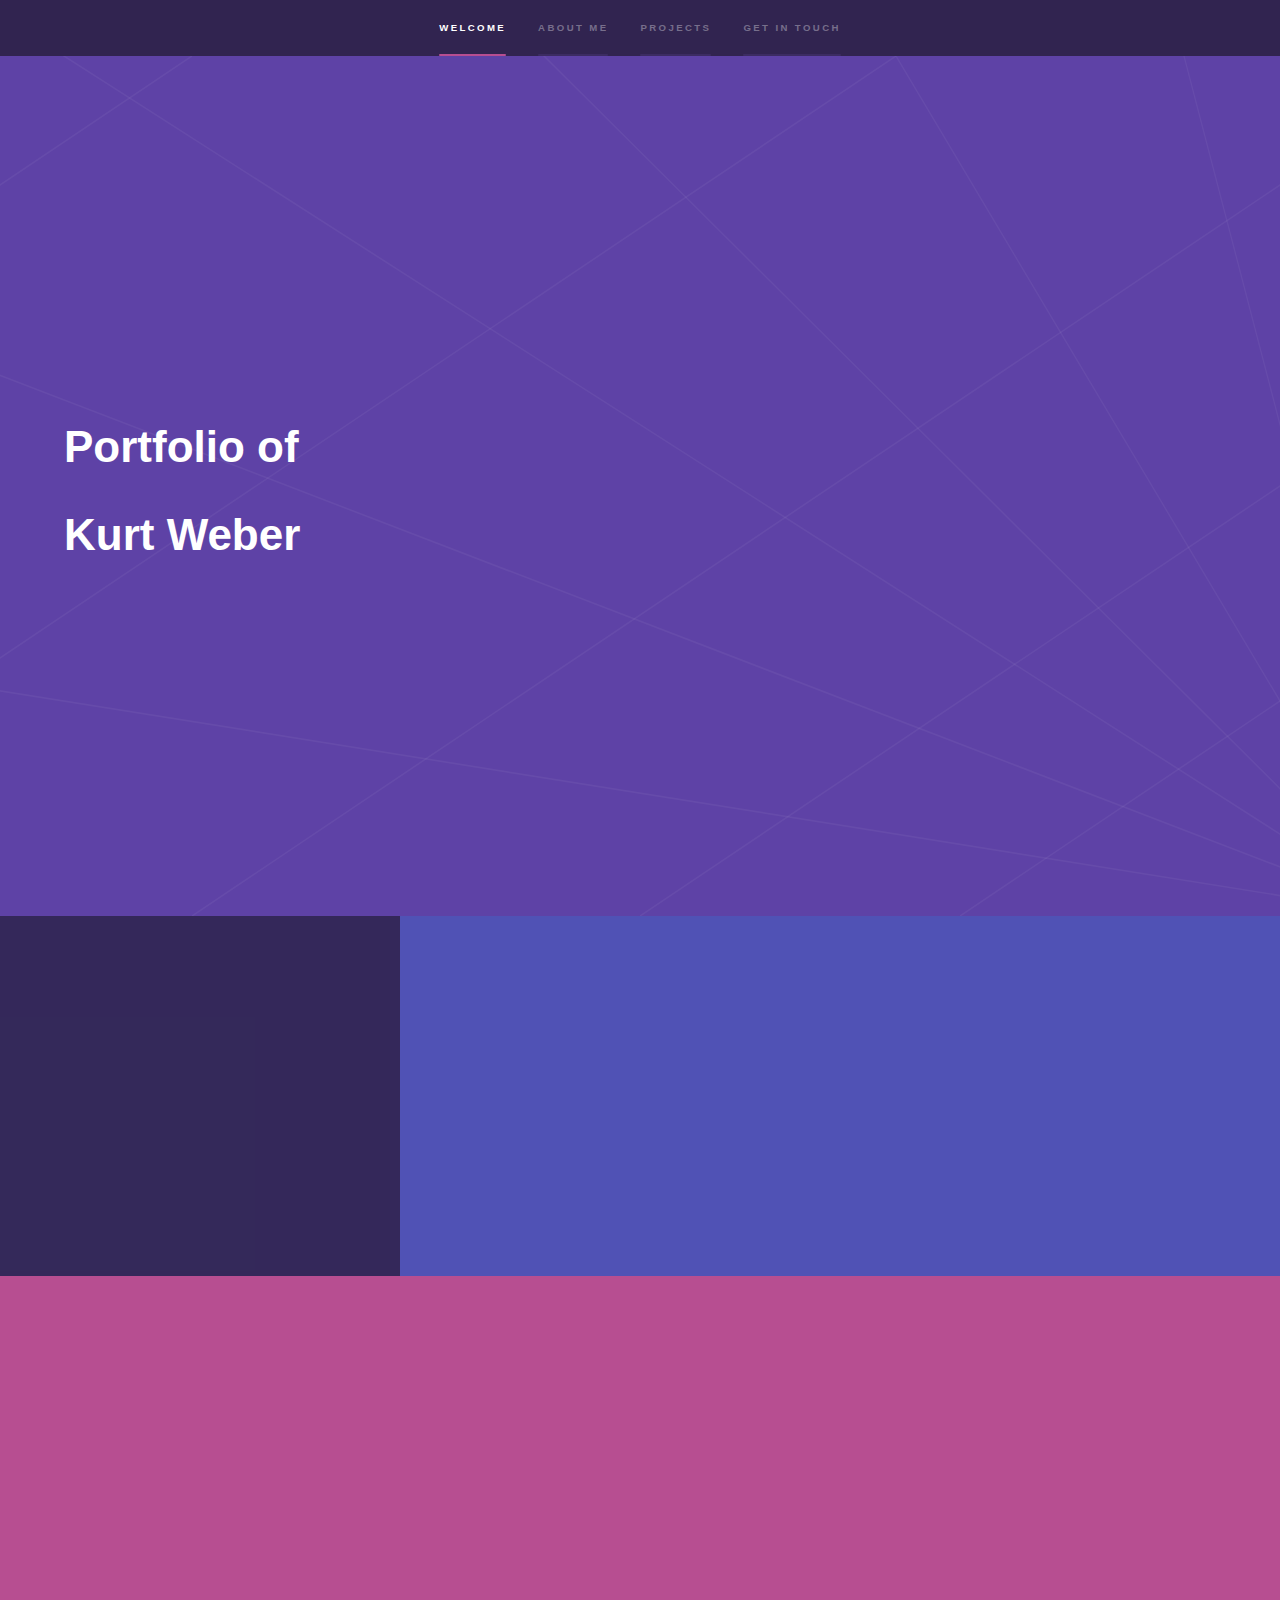
==== index.html @ 8d02e751 "Initial commit to get website up" ====
﻿<!DOCTYPE HTML>
<!--
	Hyperspace by HTML5 UP
	html5up.net | @ajlkn
	Free for personal and commercial use under the CCA 3.0 license (html5up.net/license)
-->
<html>
	<head>
		<title>Kurt Weber - Portfolio</title>
		<meta charset="utf-8" />
		<meta name="viewport" content="width=device-width, initial-scale=1" />
		<!--[if lte IE 8]><script src="assets/js/ie/html5shiv.js"></script><![endif]-->
		<link rel="stylesheet" href="assets/css/main.css" />
        <!--[if lte IE 9]><link rel="stylesheet" href="assets/css/ie9.css" /><![endif]-->
		<!--[if lte IE 8]><link rel="stylesheet" href="assets/css/ie8.css" /><![endif]-->
        <link href="assets/css/style.css" rel="stylesheet" />
  	</head>
	<body>

		<!-- Sidebar -->
			<section id="sidebar">
				<div class="inner">
					<nav>
						<ul>
							<li><a href="#intro">Welcome</a></li>
							<li><a href="#one">About me</a></li>
							<li><a href="#two">Projects</a></li>
							<li><a href="#three">Get in touch</a></li>
						</ul>
					</nav>
				</div>
			</section>

		<!-- Wrapper -->
			<div id="wrapper">

				<!-- Intro -->
					<section id="intro" class="wrapper style1 fullscreen fade-up">
						<div class="inner">
                            <h1>Portfolio of</h1>
                            <h1>Kurt Weber</h1>
                            <!-- Removed Learn more button-->
							<!--<ul class="actions">
								<li><a href="#one" class="button scrolly">Learn more</a></li>
							</ul>-->
						</div>
					</section>

				<!-- One -->
					<section id="one" class="wrapper style2 spotlights">
						<section>
							<a href="#" class="image" ><img src="images/RKT_2400.JPG" /></a>
                            <div class="content">
								<div class="inner">
									<h2>Kurt Weber</h2>
                                    <p>Skilled IT professional with over 15 years experience. Providing assistance and support for information systems, technology, software, and backup functions. Knowledgeable system administrator, network support specialist, desktop support, and telephone system support. Currently enrolled at <a href="https://wecancodeit.org/"><span id="fontChange"><span1 id="spanOne">We</span1><span2 id="spanTwo">Can</span2><span3 id="spanThree">{Code}</span3><span4 id="spanFour">IT</span4></span></a> seeking a Software Engineering Certificate which will be completed on December 2, 2016.</p>
									<!--<p>Skilled IT professional with over 15 years experience.  Providing assistance and support for information systems, technology, software, and backup functions.  Knowledgeable system administrator, network support specialist, desktop support, and telephone support.  Currently, seeking a Software Engineering Certificate from <a href="https://wecancodeit.org/"><span id="fontChange"><span1 id="spanOne">We</span1><span2 id="spanTwo">Can</span2><span3 id="spanThree">{Code}</span3><span4 id="spanFour">IT</span4></span></a> and will graduate on December 2, 2016.</p>-->
                                    <!-- Removed Learn more button-->
                                    <!--<ul class="actions">
										<li><a href="#" class="button">Learn more</a></li>
									</ul>-->
								</div>
							</div>
						</section>
						<!--<section>
							<a href="#" class="image"><img src="images/pic02.jpg" alt="" data-position="top center" /></a>
							<div class="content">
								<div class="inner">
									<h2>Feugiat consequat</h2>
									<p>Phasellus convallis elit id ullamcorper pulvinar. Duis aliquam turpis mauris, eu ultricies erat malesuada quis. Aliquam dapibus.</p>
									<ul class="actions">
										<li><a href="#" class="button">Learn more</a></li>
									</ul>
								</div>
							</div>
						</section>
						<section>
							<a href="#" class="image"><img src="images/pic03.jpg" alt="" data-position="25% 25%" /></a>
							<div class="content">
								<div class="inner">
									<h2>Ultricies aliquam</h2>
									<p>Phasellus convallis elit id ullamcorper pulvinar. Duis aliquam turpis mauris, eu ultricies erat malesuada quis. Aliquam dapibus.</p>
									<ul class="actions">
										<li><a href="#" class="button">Learn more</a></li>
									</ul>
								</div>
							</div>
						</section>-->
					</section>

				<!-- Two -->
					<section id="two" class="wrapper style3 fade-up">
						<div class="inner">
							<h2>Projects</h2>
							
							<div class="features">
								<section>
                                   	<h3>Virtual Pet</h3>
                                    <p>This project will keep track of the care your Virtual Pet receives. Be careful, if your pet isn't cared for properly, it may escape.</p>
                                    <p>C# was used to create this project.</p>
								</section>
								<section>
                                    <a href="https://github.com/KurtWeber/VirtualPetKurt"><img src="images/VirtualPet.PNG" width="400" /></a>
                                </section>
                                <section>
                                    <a href="https://github.com/KurtWeber/MVCReviewSiteProject"><img src="images/EmployeeReview.PNG" width="400"/></a>
                                </section>
								<section>
									<h3>Employee Review</h3>
									<p>Employee Review application will help managers keep track of employee reviews</p>
                                    <p>MVC, C#, SQL, and HTML were used to create this project.</p>
								</section>
								<section>
                                    <h3>Magic 8 Ball</h3>
                                    <p>The Magic 8 Ball will give a user responses to any of their questions.</p>
                                    <p>HTML and jQuery were used to create this project.</p>
								</section>
								<section>
                                    <a href="https://github.com/KurtWeber/Magic8Ball"><img src="images/Magic8Ball.png" width="400" /></a>
                                </section>
							</div>
                            <!-- Removed Learn more button-->
							<!--<ul class="actions">
								<li><a href="#" class="button">Learn more</a></li>
							</ul>-->
						
					    </section>
                

				<!-- Three -->
					<section id="three" class="wrapper style1 fade-up">
						<div class="inner">
							<h2>Get in touch</h2>
							<p>Feel free to contact me with any questions. I look forward to hearing from you.</p>
							<div class="split style1">
								<section>
                                    <!-- action ="https://formspree.io/weberkrt@msn.com" send form to my email through https://formspree.io-->
									<form method="post" action="https://formspree.io/weberkrt@msn.com">
										<div class="field half first">
											<label for="name">Name</label>
											<input type="text" name="name" id="name" />
										</div>
										<div class="field half">
											<label for="email">Email</label>
											<input type="text" name="email" id="email" />
										</div>
										<div class="field">
											<label for="message">Message</label>
											<textarea name="message" id="message" rows="5"></textarea>
										</div>
										<ul class="actions">
											<li><a href="" class="button submit">Send Message</a></li>
										</ul>
									</form>
								</section>
								<section>
									<ul class="contact">
										<li>
											<h3>Email</h3>
											<a href="#">weberkrt@msn.com</a>
										</li>
										<li>
											<h3>Social</h3>
											<ul class="icons">
												<li><a href="https://github.com/KurtWeber" class="fa-github"><span class="label">GitHub</span></a></li>
												<li><a href="https://www.linkedin.com/in/kurt-weber" class="fa-linkedin"><span class="label">LinkedIn</span></a></li>
											</ul>
										</li>
									</ul>
								</section>
							</div>
						</div>
					</section>

			</div>

		<!-- Footer -->
			<footer id="footer" class="wrapper style1-alt">
				<div class="inner">
					<ul class="menu">
						<li>&copy; Kurt Weber - Portfolio. All rights reserved.</li><li>Design: <a href="http://html5up.net">HTML5 UP</a></li>
					</ul>
				</div>
			</footer>

		<!-- Scripts -->
			<script src="assets/js/jquery.min.js"></script>
			<script src="assets/js/jquery.scrollex.min.js"></script>
			<script src="assets/js/jquery.scrolly.min.js"></script>
			<script src="assets/js/skel.min.js"></script>
			<script src="assets/js/util.js"></script>
			<!--[if lte IE 8]><script src="assets/js/ie/respond.min.js"></script><![endif]-->
			<script src="assets/js/main.js"></script>

	</body>
</html>
---- assets/css/main.css ----
@import url(font-awesome.min.css);

/*
	Hyperspace by HTML5 UP
	html5up.net | @ajlkn
	Free for personal and commercial use under the CCA 3.0 license (html5up.net/license)
*/

/* Reset */

	html, body, div, span, applet, object, iframe, h1, h2, h3, h4, h5, h6, p, blockquote, pre, a, abbr, acronym, address, big, cite, code, del, dfn, em, img, ins, kbd, q, s, samp, small, strike, strong, sub, sup, tt, var, b, u, i, center, dl, dt, dd, ol, ul, li, fieldset, form, label, legend, table, caption, tbody, tfoot, thead, tr, th, td, article, aside, canvas, details, embed, figure, figcaption, footer, header, hgroup, menu, nav, output, ruby, section, summary, time, mark, audio, video {
		margin: 0;
		padding: 0;
		border: 0;
		font-size: 100%;
		font: inherit;
		vertical-align: baseline;
	}

	article, aside, details, figcaption, figure, footer, header, hgroup, menu, nav, section {
		display: block;
	}

	body {
		line-height: 1;
	}

	ol, ul {
		list-style: none;
	}

	blockquote, q {
		quotes: none;
	}

	blockquote:before, blockquote:after, q:before, q:after {
		content: '';
		content: none;
	}

	table {
		border-collapse: collapse;
		border-spacing: 0;
	}

	body {
		-webkit-text-size-adjust: none;
	}

/* Box Model */

	*, *:before, *:after {
		-moz-box-sizing: border-box;
		-webkit-box-sizing: border-box;
		box-sizing: border-box;
	}

/* Grid */

	.row {
		border-bottom: solid 1px transparent;
		-moz-box-sizing: border-box;
		-webkit-box-sizing: border-box;
		box-sizing: border-box;
	}

	.row > * {
		float: left;
		-moz-box-sizing: border-box;
		-webkit-box-sizing: border-box;
		box-sizing: border-box;
	}

	.row:after, .row:before {
		content: '';
		display: block;
		clear: both;
		height: 0;
	}

	.row.uniform > * > :first-child {
		margin-top: 0;
	}

	.row.uniform > * > :last-child {
		margin-bottom: 0;
	}

	.row.\30 \25 > * {
		padding: 0 0 0 0em;
	}

	.row.\30 \25 {
		margin: 0 0 -1px 0em;
	}

	.row.uniform.\30 \25 > * {
		padding: 0em 0 0 0em;
	}

	.row.uniform.\30 \25 {
		margin: 0em 0 -1px 0em;
	}

	.row > * {
		padding: 0 0 0 1.5em;
	}

	.row {
		margin: 0 0 -1px -1.5em;
	}

	.row.uniform > * {
		padding: 1.5em 0 0 1.5em;
	}

	.row.uniform {
		margin: -1.5em 0 -1px -1.5em;
	}

	.row.\32 00\25 > * {
		padding: 0 0 0 3em;
	}

	.row.\32 00\25 {
		margin: 0 0 -1px -3em;
	}

	.row.uniform.\32 00\25 > * {
		padding: 3em 0 0 3em;
	}

	.row.uniform.\32 00\25 {
		margin: -3em 0 -1px -3em;
	}

	.row.\31 50\25 > * {
		padding: 0 0 0 2.25em;
	}

	.row.\31 50\25 {
		margin: 0 0 -1px -2.25em;
	}

	.row.uniform.\31 50\25 > * {
		padding: 2.25em 0 0 2.25em;
	}

	.row.uniform.\31 50\25 {
		margin: -2.25em 0 -1px -2.25em;
	}

	.row.\35 0\25 > * {
		padding: 0 0 0 0.75em;
	}

	.row.\35 0\25 {
		margin: 0 0 -1px -0.75em;
	}

	.row.uniform.\35 0\25 > * {
		padding: 0.75em 0 0 0.75em;
	}

	.row.uniform.\35 0\25 {
		margin: -0.75em 0 -1px -0.75em;
	}

	.row.\32 5\25 > * {
		padding: 0 0 0 0.375em;
	}

	.row.\32 5\25 {
		margin: 0 0 -1px -0.375em;
	}

	.row.uniform.\32 5\25 > * {
		padding: 0.375em 0 0 0.375em;
	}

	.row.uniform.\32 5\25 {
		margin: -0.375em 0 -1px -0.375em;
	}

	.\31 2u, .\31 2u\24 {
		width: 100%;
		clear: none;
		margin-left: 0;
	}

	.\31 1u, .\31 1u\24 {
		width: 91.6666666667%;
		clear: none;
		margin-left: 0;
	}

	.\31 0u, .\31 0u\24 {
		width: 83.3333333333%;
		clear: none;
		margin-left: 0;
	}

	.\39 u, .\39 u\24 {
		width: 75%;
		clear: none;
		margin-left: 0;
	}

	.\38 u, .\38 u\24 {
		width: 66.6666666667%;
		clear: none;
		margin-left: 0;
	}

	.\37 u, .\37 u\24 {
		width: 58.3333333333%;
		clear: none;
		margin-left: 0;
	}

	.\36 u, .\36 u\24 {
		width: 50%;
		clear: none;
		margin-left: 0;
	}

	.\35 u, .\35 u\24 {
		width: 41.6666666667%;
		clear: none;
		margin-left: 0;
	}

	.\34 u, .\34 u\24 {
		width: 33.3333333333%;
		clear: none;
		margin-left: 0;
	}

	.\33 u, .\33 u\24 {
		width: 25%;
		clear: none;
		margin-left: 0;
	}

	.\32 u, .\32 u\24 {
		width: 16.6666666667%;
		clear: none;
		margin-left: 0;
	}

	.\31 u, .\31 u\24 {
		width: 8.3333333333%;
		clear: none;
		margin-left: 0;
	}

	.\31 2u\24 + *,
	.\31 1u\24 + *,
	.\31 0u\24 + *,
	.\39 u\24 + *,
	.\38 u\24 + *,
	.\37 u\24 + *,
	.\36 u\24 + *,
	.\35 u\24 + *,
	.\34 u\24 + *,
	.\33 u\24 + *,
	.\32 u\24 + *,
	.\31 u\24 + * {
		clear: left;
	}

	.\-11u {
		margin-left: 91.66667%;
	}

	.\-10u {
		margin-left: 83.33333%;
	}

	.\-9u {
		margin-left: 75%;
	}

	.\-8u {
		margin-left: 66.66667%;
	}

	.\-7u {
		margin-left: 58.33333%;
	}

	.\-6u {
		margin-left: 50%;
	}

	.\-5u {
		margin-left: 41.66667%;
	}

	.\-4u {
		margin-left: 33.33333%;
	}

	.\-3u {
		margin-left: 25%;
	}

	.\-2u {
		margin-left: 16.66667%;
	}

	.\-1u {
		margin-left: 8.33333%;
	}

	@media screen and (max-width: 1680px) {

		.row > * {
			padding: 0 0 0 1.5em;
		}

		.row {
			margin: 0 0 -1px -1.5em;
		}

		.row.uniform > * {
			padding: 1.5em 0 0 1.5em;
		}

		.row.uniform {
			margin: -1.5em 0 -1px -1.5em;
		}

		.row.\32 00\25 > * {
			padding: 0 0 0 3em;
		}

		.row.\32 00\25 {
			margin: 0 0 -1px -3em;
		}

		.row.uniform.\32 00\25 > * {
			padding: 3em 0 0 3em;
		}

		.row.uniform.\32 00\25 {
			margin: -3em 0 -1px -3em;
		}

		.row.\31 50\25 > * {
			padding: 0 0 0 2.25em;
		}

		.row.\31 50\25 {
			margin: 0 0 -1px -2.25em;
		}

		.row.uniform.\31 50\25 > * {
			padding: 2.25em 0 0 2.25em;
		}

		.row.uniform.\31 50\25 {
			margin: -2.25em 0 -1px -2.25em;
		}

		.row.\35 0\25 > * {
			padding: 0 0 0 0.75em;
		}

		.row.\35 0\25 {
			margin: 0 0 -1px -0.75em;
		}

		.row.uniform.\35 0\25 > * {
			padding: 0.75em 0 0 0.75em;
		}

		.row.uniform.\35 0\25 {
			margin: -0.75em 0 -1px -0.75em;
		}

		.row.\32 5\25 > * {
			padding: 0 0 0 0.375em;
		}

		.row.\32 5\25 {
			margin: 0 0 -1px -0.375em;
		}

		.row.uniform.\32 5\25 > * {
			padding: 0.375em 0 0 0.375em;
		}

		.row.uniform.\32 5\25 {
			margin: -0.375em 0 -1px -0.375em;
		}

		.\31 2u\28xlarge\29, .\31 2u\24\28xlarge\29 {
			width: 100%;
			clear: none;
			margin-left: 0;
		}

		.\31 1u\28xlarge\29, .\31 1u\24\28xlarge\29 {
			width: 91.6666666667%;
			clear: none;
			margin-left: 0;
		}

		.\31 0u\28xlarge\29, .\31 0u\24\28xlarge\29 {
			width: 83.3333333333%;
			clear: none;
			margin-left: 0;
		}

		.\39 u\28xlarge\29, .\39 u\24\28xlarge\29 {
			width: 75%;
			clear: none;
			margin-left: 0;
		}

		.\38 u\28xlarge\29, .\38 u\24\28xlarge\29 {
			width: 66.6666666667%;
			clear: none;
			margin-left: 0;
		}

		.\37 u\28xlarge\29, .\37 u\24\28xlarge\29 {
			width: 58.3333333333%;
			clear: none;
			margin-left: 0;
		}

		.\36 u\28xlarge\29, .\36 u\24\28xlarge\29 {
			width: 50%;
			clear: none;
			margin-left: 0;
		}

		.\35 u\28xlarge\29, .\35 u\24\28xlarge\29 {
			width: 41.6666666667%;
			clear: none;
			margin-left: 0;
		}

		.\34 u\28xlarge\29, .\34 u\24\28xlarge\29 {
			width: 33.3333333333%;
			clear: none;
			margin-left: 0;
		}

		.\33 u\28xlarge\29, .\33 u\24\28xlarge\29 {
			width: 25%;
			clear: none;
			margin-left: 0;
		}

		.\32 u\28xlarge\29, .\32 u\24\28xlarge\29 {
			width: 16.6666666667%;
			clear: none;
			margin-left: 0;
		}

		.\31 u\28xlarge\29, .\31 u\24\28xlarge\29 {
			width: 8.3333333333%;
			clear: none;
			margin-left: 0;
		}

		.\31 2u\24\28xlarge\29 + *,
		.\31 1u\24\28xlarge\29 + *,
		.\31 0u\24\28xlarge\29 + *,
		.\39 u\24\28xlarge\29 + *,
		.\38 u\24\28xlarge\29 + *,
		.\37 u\24\28xlarge\29 + *,
		.\36 u\24\28xlarge\29 + *,
		.\35 u\24\28xlarge\29 + *,
		.\34 u\24\28xlarge\29 + *,
		.\33 u\24\28xlarge\29 + *,
		.\32 u\24\28xlarge\29 + *,
		.\31 u\24\28xlarge\29 + * {
			clear: left;
		}

		.\-11u\28xlarge\29 {
			margin-left: 91.66667%;
		}

		.\-10u\28xlarge\29 {
			margin-left: 83.33333%;
		}

		.\-9u\28xlarge\29 {
			margin-left: 75%;
		}

		.\-8u\28xlarge\29 {
			margin-left: 66.66667%;
		}

		.\-7u\28xlarge\29 {
			margin-left: 58.33333%;
		}

		.\-6u\28xlarge\29 {
			margin-left: 50%;
		}

		.\-5u\28xlarge\29 {
			margin-left: 41.66667%;
		}

		.\-4u\28xlarge\29 {
			margin-left: 33.33333%;
		}

		.\-3u\28xlarge\29 {
			margin-left: 25%;
		}

		.\-2u\28xlarge\29 {
			margin-left: 16.66667%;
		}

		.\-1u\28xlarge\29 {
			margin-left: 8.33333%;
		}

	}

	@media screen and (max-width: 1280px) {

		.row > * {
			padding: 0 0 0 1.5em;
		}

		.row {
			margin: 0 0 -1px -1.5em;
		}

		.row.uniform > * {
			padding: 1.5em 0 0 1.5em;
		}

		.row.uniform {
			margin: -1.5em 0 -1px -1.5em;
		}

		.row.\32 00\25 > * {
			padding: 0 0 0 3em;
		}

		.row.\32 00\25 {
			margin: 0 0 -1px -3em;
		}

		.row.uniform.\32 00\25 > * {
			padding: 3em 0 0 3em;
		}

		.row.uniform.\32 00\25 {
			margin: -3em 0 -1px -3em;
		}

		.row.\31 50\25 > * {
			padding: 0 0 0 2.25em;
		}

		.row.\31 50\25 {
			margin: 0 0 -1px -2.25em;
		}

		.row.uniform.\31 50\25 > * {
			padding: 2.25em 0 0 2.25em;
		}

		.row.uniform.\31 50\25 {
			margin: -2.25em 0 -1px -2.25em;
		}

		.row.\35 0\25 > * {
			padding: 0 0 0 0.75em;
		}

		.row.\35 0\25 {
			margin: 0 0 -1px -0.75em;
		}

		.row.uniform.\35 0\25 > * {
			padding: 0.75em 0 0 0.75em;
		}

		.row.uniform.\35 0\25 {
			margin: -0.75em 0 -1px -0.75em;
		}

		.row.\32 5\25 > * {
			padding: 0 0 0 0.375em;
		}

		.row.\32 5\25 {
			margin: 0 0 -1px -0.375em;
		}

		.row.uniform.\32 5\25 > * {
			padding: 0.375em 0 0 0.375em;
		}

		.row.uniform.\32 5\25 {
			margin: -0.375em 0 -1px -0.375em;
		}

		.\31 2u\28large\29, .\31 2u\24\28large\29 {
			width: 100%;
			clear: none;
			margin-left: 0;
		}

		.\31 1u\28large\29, .\31 1u\24\28large\29 {
			width: 91.6666666667%;
			clear: none;
			margin-left: 0;
		}

		.\31 0u\28large\29, .\31 0u\24\28large\29 {
			width: 83.3333333333%;
			clear: none;
			margin-left: 0;
		}

		.\39 u\28large\29, .\39 u\24\28large\29 {
			width: 75%;
			clear: none;
			margin-left: 0;
		}

		.\38 u\28large\29, .\38 u\24\28large\29 {
			width: 66.6666666667%;
			clear: none;
			margin-left: 0;
		}

		.\37 u\28large\29, .\37 u\24\28large\29 {
			width: 58.3333333333%;
			clear: none;
			margin-left: 0;
		}

		.\36 u\28large\29, .\36 u\24\28large\29 {
			width: 50%;
			clear: none;
			margin-left: 0;
		}

		.\35 u\28large\29, .\35 u\24\28large\29 {
			width: 41.6666666667%;
			clear: none;
			margin-left: 0;
		}

		.\34 u\28large\29, .\34 u\24\28large\29 {
			width: 33.3333333333%;
			clear: none;
			margin-left: 0;
		}

		.\33 u\28large\29, .\33 u\24\28large\29 {
			width: 25%;
			clear: none;
			margin-left: 0;
		}

		.\32 u\28large\29, .\32 u\24\28large\29 {
			width: 16.6666666667%;
			clear: none;
			margin-left: 0;
		}

		.\31 u\28large\29, .\31 u\24\28large\29 {
			width: 8.3333333333%;
			clear: none;
			margin-left: 0;
		}

		.\31 2u\24\28large\29 + *,
		.\31 1u\24\28large\29 + *,
		.\31 0u\24\28large\29 + *,
		.\39 u\24\28large\29 + *,
		.\38 u\24\28large\29 + *,
		.\37 u\24\28large\29 + *,
		.\36 u\24\28large\29 + *,
		.\35 u\24\28large\29 + *,
		.\34 u\24\28large\29 + *,
		.\33 u\24\28large\29 + *,
		.\32 u\24\28large\29 + *,
		.\31 u\24\28large\29 + * {
			clear: left;
		}

		.\-11u\28large\29 {
			margin-left: 91.66667%;
		}

		.\-10u\28large\29 {
			margin-left: 83.33333%;
		}

		.\-9u\28large\29 {
			margin-left: 75%;
		}

		.\-8u\28large\29 {
			margin-left: 66.66667%;
		}

		.\-7u\28large\29 {
			margin-left: 58.33333%;
		}

		.\-6u\28large\29 {
			margin-left: 50%;
		}

		.\-5u\28large\29 {
			margin-left: 41.66667%;
		}

		.\-4u\28large\29 {
			margin-left: 33.33333%;
		}

		.\-3u\28large\29 {
			margin-left: 25%;
		}

		.\-2u\28large\29 {
			margin-left: 16.66667%;
		}

		.\-1u\28large\29 {
			margin-left: 8.33333%;
		}

	}

	@media screen and (max-width: 980px) {

		.row > * {
			padding: 0 0 0 1.5em;
		}

		.row {
			margin: 0 0 -1px -1.5em;
		}

		.row.uniform > * {
			padding: 1.5em 0 0 1.5em;
		}

		.row.uniform {
			margin: -1.5em 0 -1px -1.5em;
		}

		.row.\32 00\25 > * {
			padding: 0 0 0 3em;
		}

		.row.\32 00\25 {
			margin: 0 0 -1px -3em;
		}

		.row.uniform.\32 00\25 > * {
			padding: 3em 0 0 3em;
		}

		.row.uniform.\32 00\25 {
			margin: -3em 0 -1px -3em;
		}

		.row.\31 50\25 > * {
			padding: 0 0 0 2.25em;
		}

		.row.\31 50\25 {
			margin: 0 0 -1px -2.25em;
		}

		.row.uniform.\31 50\25 > * {
			padding: 2.25em 0 0 2.25em;
		}

		.row.uniform.\31 50\25 {
			margin: -2.25em 0 -1px -2.25em;
		}

		.row.\35 0\25 > * {
			padding: 0 0 0 0.75em;
		}

		.row.\35 0\25 {
			margin: 0 0 -1px -0.75em;
		}

		.row.uniform.\35 0\25 > * {
			padding: 0.75em 0 0 0.75em;
		}

		.row.uniform.\35 0\25 {
			margin: -0.75em 0 -1px -0.75em;
		}

		.row.\32 5\25 > * {
			padding: 0 0 0 0.375em;
		}

		.row.\32 5\25 {
			margin: 0 0 -1px -0.375em;
		}

		.row.uniform.\32 5\25 > * {
			padding: 0.375em 0 0 0.375em;
		}

		.row.uniform.\32 5\25 {
			margin: -0.375em 0 -1px -0.375em;
		}

		.\31 2u\28medium\29, .\31 2u\24\28medium\29 {
			width: 100%;
			clear: none;
			margin-left: 0;
		}

		.\31 1u\28medium\29, .\31 1u\24\28medium\29 {
			width: 91.6666666667%;
			clear: none;
			margin-left: 0;
		}

		.\31 0u\28medium\29, .\31 0u\24\28medium\29 {
			width: 83.3333333333%;
			clear: none;
			margin-left: 0;
		}

		.\39 u\28medium\29, .\39 u\24\28medium\29 {
			width: 75%;
			clear: none;
			margin-left: 0;
		}

		.\38 u\28medium\29, .\38 u\24\28medium\29 {
			width: 66.6666666667%;
			clear: none;
			margin-left: 0;
		}

		.\37 u\28medium\29, .\37 u\24\28medium\29 {
			width: 58.3333333333%;
			clear: none;
			margin-left: 0;
		}

		.\36 u\28medium\29, .\36 u\24\28medium\29 {
			width: 50%;
			clear: none;
			margin-left: 0;
		}

		.\35 u\28medium\29, .\35 u\24\28medium\29 {
			width: 41.6666666667%;
			clear: none;
			margin-left: 0;
		}

		.\34 u\28medium\29, .\34 u\24\28medium\29 {
			width: 33.3333333333%;
			clear: none;
			margin-left: 0;
		}

		.\33 u\28medium\29, .\33 u\24\28medium\29 {
			width: 25%;
			clear: none;
			margin-left: 0;
		}

		.\32 u\28medium\29, .\32 u\24\28medium\29 {
			width: 16.6666666667%;
			clear: none;
			margin-left: 0;
		}

		.\31 u\28medium\29, .\31 u\24\28medium\29 {
			width: 8.3333333333%;
			clear: none;
			margin-left: 0;
		}

		.\31 2u\24\28medium\29 + *,
		.\31 1u\24\28medium\29 + *,
		.\31 0u\24\28medium\29 + *,
		.\39 u\24\28medium\29 + *,
		.\38 u\24\28medium\29 + *,
		.\37 u\24\28medium\29 + *,
		.\36 u\24\28medium\29 + *,
		.\35 u\24\28medium\29 + *,
		.\34 u\24\28medium\29 + *,
		.\33 u\24\28medium\29 + *,
		.\32 u\24\28medium\29 + *,
		.\31 u\24\28medium\29 + * {
			clear: left;
		}

		.\-11u\28medium\29 {
			margin-left: 91.66667%;
		}

		.\-10u\28medium\29 {
			margin-left: 83.33333%;
		}

		.\-9u\28medium\29 {
			margin-left: 75%;
		}

		.\-8u\28medium\29 {
			margin-left: 66.66667%;
		}

		.\-7u\28medium\29 {
			margin-left: 58.33333%;
		}

		.\-6u\28medium\29 {
			margin-left: 50%;
		}

		.\-5u\28medium\29 {
			margin-left: 41.66667%;
		}

		.\-4u\28medium\29 {
			margin-left: 33.33333%;
		}

		.\-3u\28medium\29 {
			margin-left: 25%;
		}

		.\-2u\28medium\29 {
			margin-left: 16.66667%;
		}

		.\-1u\28medium\29 {
			margin-left: 8.33333%;
		}

	}

	@media screen and (max-width: 736px) {

		.row > * {
			padding: 0 0 0 1.5em;
		}

		.row {
			margin: 0 0 -1px -1.5em;
		}

		.row.uniform > * {
			padding: 1.5em 0 0 1.5em;
		}

		.row.uniform {
			margin: -1.5em 0 -1px -1.5em;
		}

		.row.\32 00\25 > * {
			padding: 0 0 0 3em;
		}

		.row.\32 00\25 {
			margin: 0 0 -1px -3em;
		}

		.row.uniform.\32 00\25 > * {
			padding: 3em 0 0 3em;
		}

		.row.uniform.\32 00\25 {
			margin: -3em 0 -1px -3em;
		}

		.row.\31 50\25 > * {
			padding: 0 0 0 2.25em;
		}

		.row.\31 50\25 {
			margin: 0 0 -1px -2.25em;
		}

		.row.uniform.\31 50\25 > * {
			padding: 2.25em 0 0 2.25em;
		}

		.row.uniform.\31 50\25 {
			margin: -2.25em 0 -1px -2.25em;
		}

		.row.\35 0\25 > * {
			padding: 0 0 0 0.75em;
		}

		.row.\35 0\25 {
			margin: 0 0 -1px -0.75em;
		}

		.row.uniform.\35 0\25 > * {
			padding: 0.75em 0 0 0.75em;
		}

		.row.uniform.\35 0\25 {
			margin: -0.75em 0 -1px -0.75em;
		}

		.row.\32 5\25 > * {
			padding: 0 0 0 0.375em;
		}

		.row.\32 5\25 {
			margin: 0 0 -1px -0.375em;
		}

		.row.uniform.\32 5\25 > * {
			padding: 0.375em 0 0 0.375em;
		}

		.row.uniform.\32 5\25 {
			margin: -0.375em 0 -1px -0.375em;
		}

		.\31 2u\28small\29, .\31 2u\24\28small\29 {
			width: 100%;
			clear: none;
			margin-left: 0;
		}

		.\31 1u\28small\29, .\31 1u\24\28small\29 {
			width: 91.6666666667%;
			clear: none;
			margin-left: 0;
		}

		.\31 0u\28small\29, .\31 0u\24\28small\29 {
			width: 83.3333333333%;
			clear: none;
			margin-left: 0;
		}

		.\39 u\28small\29, .\39 u\24\28small\29 {
			width: 75%;
			clear: none;
			margin-left: 0;
		}

		.\38 u\28small\29, .\38 u\24\28small\29 {
			width: 66.6666666667%;
			clear: none;
			margin-left: 0;
		}

		.\37 u\28small\29, .\37 u\24\28small\29 {
			width: 58.3333333333%;
			clear: none;
			margin-left: 0;
		}

		.\36 u\28small\29, .\36 u\24\28small\29 {
			width: 50%;
			clear: none;
			margin-left: 0;
		}

		.\35 u\28small\29, .\35 u\24\28small\29 {
			width: 41.6666666667%;
			clear: none;
			margin-left: 0;
		}

		.\34 u\28small\29, .\34 u\24\28small\29 {
			width: 33.3333333333%;
			clear: none;
			margin-left: 0;
		}

		.\33 u\28small\29, .\33 u\24\28small\29 {
			width: 25%;
			clear: none;
			margin-left: 0;
		}

		.\32 u\28small\29, .\32 u\24\28small\29 {
			width: 16.6666666667%;
			clear: none;
			margin-left: 0;
		}

		.\31 u\28small\29, .\31 u\24\28small\29 {
			width: 8.3333333333%;
			clear: none;
			margin-left: 0;
		}

		.\31 2u\24\28small\29 + *,
		.\31 1u\24\28small\29 + *,
		.\31 0u\24\28small\29 + *,
		.\39 u\24\28small\29 + *,
		.\38 u\24\28small\29 + *,
		.\37 u\24\28small\29 + *,
		.\36 u\24\28small\29 + *,
		.\35 u\24\28small\29 + *,
		.\34 u\24\28small\29 + *,
		.\33 u\24\28small\29 + *,
		.\32 u\24\28small\29 + *,
		.\31 u\24\28small\29 + * {
			clear: left;
		}

		.\-11u\28small\29 {
			margin-left: 91.66667%;
		}

		.\-10u\28small\29 {
			margin-left: 83.33333%;
		}

		.\-9u\28small\29 {
			margin-left: 75%;
		}

		.\-8u\28small\29 {
			margin-left: 66.66667%;
		}

		.\-7u\28small\29 {
			margin-left: 58.33333%;
		}

		.\-6u\28small\29 {
			margin-left: 50%;
		}

		.\-5u\28small\29 {
			margin-left: 41.66667%;
		}

		.\-4u\28small\29 {
			margin-left: 33.33333%;
		}

		.\-3u\28small\29 {
			margin-left: 25%;
		}

		.\-2u\28small\29 {
			margin-left: 16.66667%;
		}

		.\-1u\28small\29 {
			margin-left: 8.33333%;
		}

	}

	@media screen and (max-width: 480px) {

		.row > * {
			padding: 0 0 0 1.5em;
		}

		.row {
			margin: 0 0 -1px -1.5em;
		}

		.row.uniform > * {
			padding: 1.5em 0 0 1.5em;
		}

		.row.uniform {
			margin: -1.5em 0 -1px -1.5em;
		}

		.row.\32 00\25 > * {
			padding: 0 0 0 3em;
		}

		.row.\32 00\25 {
			margin: 0 0 -1px -3em;
		}

		.row.uniform.\32 00\25 > * {
			padding: 3em 0 0 3em;
		}

		.row.uniform.\32 00\25 {
			margin: -3em 0 -1px -3em;
		}

		.row.\31 50\25 > * {
			padding: 0 0 0 2.25em;
		}

		.row.\31 50\25 {
			margin: 0 0 -1px -2.25em;
		}

		.row.uniform.\31 50\25 > * {
			padding: 2.25em 0 0 2.25em;
		}

		.row.uniform.\31 50\25 {
			margin: -2.25em 0 -1px -2.25em;
		}

		.row.\35 0\25 > * {
			padding: 0 0 0 0.75em;
		}

		.row.\35 0\25 {
			margin: 0 0 -1px -0.75em;
		}

		.row.uniform.\35 0\25 > * {
			padding: 0.75em 0 0 0.75em;
		}

		.row.uniform.\35 0\25 {
			margin: -0.75em 0 -1px -0.75em;
		}

		.row.\32 5\25 > * {
			padding: 0 0 0 0.375em;
		}

		.row.\32 5\25 {
			margin: 0 0 -1px -0.375em;
		}

		.row.uniform.\32 5\25 > * {
			padding: 0.375em 0 0 0.375em;
		}

		.row.uniform.\32 5\25 {
			margin: -0.375em 0 -1px -0.375em;
		}

		.\31 2u\28xsmall\29, .\31 2u\24\28xsmall\29 {
			width: 100%;
			clear: none;
			margin-left: 0;
		}

		.\31 1u\28xsmall\29, .\31 1u\24\28xsmall\29 {
			width: 91.6666666667%;
			clear: none;
			margin-left: 0;
		}

		.\31 0u\28xsmall\29, .\31 0u\24\28xsmall\29 {
			width: 83.3333333333%;
			clear: none;
			margin-left: 0;
		}

		.\39 u\28xsmall\29, .\39 u\24\28xsmall\29 {
			width: 75%;
			clear: none;
			margin-left: 0;
		}

		.\38 u\28xsmall\29, .\38 u\24\28xsmall\29 {
			width: 66.6666666667%;
			clear: none;
			margin-left: 0;
		}

		.\37 u\28xsmall\29, .\37 u\24\28xsmall\29 {
			width: 58.3333333333%;
			clear: none;
			margin-left: 0;
		}

		.\36 u\28xsmall\29, .\36 u\24\28xsmall\29 {
			width: 50%;
			clear: none;
			margin-left: 0;
		}

		.\35 u\28xsmall\29, .\35 u\24\28xsmall\29 {
			width: 41.6666666667%;
			clear: none;
			margin-left: 0;
		}

		.\34 u\28xsmall\29, .\34 u\24\28xsmall\29 {
			width: 33.3333333333%;
			clear: none;
			margin-left: 0;
		}

		.\33 u\28xsmall\29, .\33 u\24\28xsmall\29 {
			width: 25%;
			clear: none;
			margin-left: 0;
		}

		.\32 u\28xsmall\29, .\32 u\24\28xsmall\29 {
			width: 16.6666666667%;
			clear: none;
			margin-left: 0;
		}

		.\31 u\28xsmall\29, .\31 u\24\28xsmall\29 {
			width: 8.3333333333%;
			clear: none;
			margin-left: 0;
		}

		.\31 2u\24\28xsmall\29 + *,
		.\31 1u\24\28xsmall\29 + *,
		.\31 0u\24\28xsmall\29 + *,
		.\39 u\24\28xsmall\29 + *,
		.\38 u\24\28xsmall\29 + *,
		.\37 u\24\28xsmall\29 + *,
		.\36 u\24\28xsmall\29 + *,
		.\35 u\24\28xsmall\29 + *,
		.\34 u\24\28xsmall\29 + *,
		.\33 u\24\28xsmall\29 + *,
		.\32 u\24\28xsmall\29 + *,
		.\31 u\24\28xsmall\29 + * {
			clear: left;
		}

		.\-11u\28xsmall\29 {
			margin-left: 91.66667%;
		}

		.\-10u\28xsmall\29 {
			margin-left: 83.33333%;
		}

		.\-9u\28xsmall\29 {
			margin-left: 75%;
		}

		.\-8u\28xsmall\29 {
			margin-left: 66.66667%;
		}

		.\-7u\28xsmall\29 {
			margin-left: 58.33333%;
		}

		.\-6u\28xsmall\29 {
			margin-left: 50%;
		}

		.\-5u\28xsmall\29 {
			margin-left: 41.66667%;
		}

		.\-4u\28xsmall\29 {
			margin-left: 33.33333%;
		}

		.\-3u\28xsmall\29 {
			margin-left: 25%;
		}

		.\-2u\28xsmall\29 {
			margin-left: 16.66667%;
		}

		.\-1u\28xsmall\29 {
			margin-left: 8.33333%;
		}

	}

	@media screen and (max-width: 360px) {

		.row > * {
			padding: 0 0 0 1.5em;
		}

		.row {
			margin: 0 0 -1px -1.5em;
		}

		.row.uniform > * {
			padding: 1.5em 0 0 1.5em;
		}

		.row.uniform {
			margin: -1.5em 0 -1px -1.5em;
		}

		.row.\32 00\25 > * {
			padding: 0 0 0 3em;
		}

		.row.\32 00\25 {
			margin: 0 0 -1px -3em;
		}

		.row.uniform.\32 00\25 > * {
			padding: 3em 0 0 3em;
		}

		.row.uniform.\32 00\25 {
			margin: -3em 0 -1px -3em;
		}

		.row.\31 50\25 > * {
			padding: 0 0 0 2.25em;
		}

		.row.\31 50\25 {
			margin: 0 0 -1px -2.25em;
		}

		.row.uniform.\31 50\25 > * {
			padding: 2.25em 0 0 2.25em;
		}

		.row.uniform.\31 50\25 {
			margin: -2.25em 0 -1px -2.25em;
		}

		.row.\35 0\25 > * {
			padding: 0 0 0 0.75em;
		}

		.row.\35 0\25 {
			margin: 0 0 -1px -0.75em;
		}

		.row.uniform.\35 0\25 > * {
			padding: 0.75em 0 0 0.75em;
		}

		.row.uniform.\35 0\25 {
			margin: -0.75em 0 -1px -0.75em;
		}

		.row.\32 5\25 > * {
			padding: 0 0 0 0.375em;
		}

		.row.\32 5\25 {
			margin: 0 0 -1px -0.375em;
		}

		.row.uniform.\32 5\25 > * {
			padding: 0.375em 0 0 0.375em;
		}

		.row.uniform.\32 5\25 {
			margin: -0.375em 0 -1px -0.375em;
		}

		.\31 2u\28xxsmall\29, .\31 2u\24\28xxsmall\29 {
			width: 100%;
			clear: none;
			margin-left: 0;
		}

		.\31 1u\28xxsmall\29, .\31 1u\24\28xxsmall\29 {
			width: 91.6666666667%;
			clear: none;
			margin-left: 0;
		}

		.\31 0u\28xxsmall\29, .\31 0u\24\28xxsmall\29 {
			width: 83.3333333333%;
			clear: none;
			margin-left: 0;
		}

		.\39 u\28xxsmall\29, .\39 u\24\28xxsmall\29 {
			width: 75%;
			clear: none;
			margin-left: 0;
		}

		.\38 u\28xxsmall\29, .\38 u\24\28xxsmall\29 {
			width: 66.6666666667%;
			clear: none;
			margin-left: 0;
		}

		.\37 u\28xxsmall\29, .\37 u\24\28xxsmall\29 {
			width: 58.3333333333%;
			clear: none;
			margin-left: 0;
		}

		.\36 u\28xxsmall\29, .\36 u\24\28xxsmall\29 {
			width: 50%;
			clear: none;
			margin-left: 0;
		}

		.\35 u\28xxsmall\29, .\35 u\24\28xxsmall\29 {
			width: 41.6666666667%;
			clear: none;
			margin-left: 0;
		}

		.\34 u\28xxsmall\29, .\34 u\24\28xxsmall\29 {
			width: 33.3333333333%;
			clear: none;
			margin-left: 0;
		}

		.\33 u\28xxsmall\29, .\33 u\24\28xxsmall\29 {
			width: 25%;
			clear: none;
			margin-left: 0;
		}

		.\32 u\28xxsmall\29, .\32 u\24\28xxsmall\29 {
			width: 16.6666666667%;
			clear: none;
			margin-left: 0;
		}

		.\31 u\28xxsmall\29, .\31 u\24\28xxsmall\29 {
			width: 8.3333333333%;
			clear: none;
			margin-left: 0;
		}

		.\31 2u\24\28xxsmall\29 + *,
		.\31 1u\24\28xxsmall\29 + *,
		.\31 0u\24\28xxsmall\29 + *,
		.\39 u\24\28xxsmall\29 + *,
		.\38 u\24\28xxsmall\29 + *,
		.\37 u\24\28xxsmall\29 + *,
		.\36 u\24\28xxsmall\29 + *,
		.\35 u\24\28xxsmall\29 + *,
		.\34 u\24\28xxsmall\29 + *,
		.\33 u\24\28xxsmall\29 + *,
		.\32 u\24\28xxsmall\29 + *,
		.\31 u\24\28xxsmall\29 + * {
			clear: left;
		}

		.\-11u\28xxsmall\29 {
			margin-left: 91.66667%;
		}

		.\-10u\28xxsmall\29 {
			margin-left: 83.33333%;
		}

		.\-9u\28xxsmall\29 {
			margin-left: 75%;
		}

		.\-8u\28xxsmall\29 {
			margin-left: 66.66667%;
		}

		.\-7u\28xxsmall\29 {
			margin-left: 58.33333%;
		}

		.\-6u\28xxsmall\29 {
			margin-left: 50%;
		}

		.\-5u\28xxsmall\29 {
			margin-left: 41.66667%;
		}

		.\-4u\28xxsmall\29 {
			margin-left: 33.33333%;
		}

		.\-3u\28xxsmall\29 {
			margin-left: 25%;
		}

		.\-2u\28xxsmall\29 {
			margin-left: 16.66667%;
		}

		.\-1u\28xxsmall\29 {
			margin-left: 8.33333%;
		}

	}

/* Basic */

	@-ms-viewport {
		width: device-width;
	}

	body {
		-ms-overflow-style: scrollbar;
	}

	@media screen and (max-width: 480px) {

		html, body {
			min-width: 320px;
		}

	}

	body {
		background: #312450;
	}

		body.is-loading *, body.is-loading *:before, body.is-loading *:after {
			-moz-animation: none !important;
			-webkit-animation: none !important;
			-ms-animation: none !important;
			animation: none !important;
			-moz-transition: none !important;
			-webkit-transition: none !important;
			-ms-transition: none !important;
			transition: none !important;
		}

/* Type */

	body, input, select, textarea {
		color: rgba(255, 255, 255, 0.55);
		font-family: Arial, Helvetica, sans-serif;
		font-size: 16.5pt;
		font-weight: normal;
		line-height: 1.75;
	}

		@media screen and (max-width: 1680px) {

			body, input, select, textarea {
				font-size: 13pt;
			}

		}

		@media screen and (max-width: 1280px) {

			body, input, select, textarea {
				font-size: 12pt;
			}

		}

		@media screen and (max-width: 360px) {

			body, input, select, textarea {
				font-size: 11pt;
			}

		}

	a {
		-moz-transition: color 0.2s ease, border-bottom-color 0.2s ease;
		-webkit-transition: color 0.2s ease, border-bottom-color 0.2s ease;
		-ms-transition: color 0.2s ease, border-bottom-color 0.2s ease;
		transition: color 0.2s ease, border-bottom-color 0.2s ease;
		border-bottom: dotted 1px rgba(255, 255, 255, 0.35);
		color: inherit;
		text-decoration: none;
	}

		a:hover {
			border-bottom-color: transparent;
			color: #ffffff;
		}

	strong, b {
		color: #ffffff;
		font-weight: bold;
	}

	em, i {
		font-style: italic;
	}

	p {
		margin: 0 0 2em 0;
	}

	h1, h2, h3, h4, h5, h6 {
		color: #ffffff;
		font-weight: bold;
		line-height: 1.5;
		margin: 0 0 0.5em 0;
	}

		h1 a, h2 a, h3 a, h4 a, h5 a, h6 a {
			color: inherit;
			text-decoration: none;
		}

	h1 {
		font-size: 2.75em;
	}

		h1.major {
			margin: 0 0 1.3em 0;
			position: relative;
			padding-bottom: 0.35em;
		}

			h1.major:after {
				background-image: -moz-linear-gradient(to right, #5e42a6, #b74e91);
				background-image: -webkit-linear-gradient(to right, #5e42a6, #b74e91);
				background-image: -ms-linear-gradient(to right, #5e42a6, #b74e91);
				background-image: linear-gradient(to right, #5e42a6, #b74e91);
				-moz-transition: max-width 0.2s ease;
				-webkit-transition: max-width 0.2s ease;
				-ms-transition: max-width 0.2s ease;
				transition: max-width 0.2s ease;
				border-radius: 0.2em;
				bottom: 0;
				content: '';
				height: 0.05em;
				position: absolute;
				right: 0;
				width: 100%;
			}

	h2 {
		font-size: 1.75em;
	}

	h3 {
		font-size: 1.1em;
	}

	h4 {
		font-size: 1em;
	}

	h5 {
		font-size: 0.8em;
	}

	h6 {
		font-size: 0.6em;
	}

	@media screen and (max-width: 736px) {

		h1 {
			font-size: 2em;
		}

		h2 {
			font-size: 1.25em;
		}

		h3 {
			font-size: 1em;
		}

		h4 {
			font-size: 0.8em;
		}

		h5 {
			font-size: 0.6em;
		}

		h6 {
			font-size: 0.6em;
		}

	}

	sub {
		font-size: 0.8em;
		position: relative;
		top: 0.5em;
	}

	sup {
		font-size: 0.8em;
		position: relative;
		top: -0.5em;
	}

	blockquote {
		border-left: solid 4px rgba(255, 255, 255, 0.15);
		font-style: italic;
		margin: 0 0 2em 0;
		padding: 0.5em 0 0.5em 2em;
	}

	code {
		background: rgba(255, 255, 255, 0.05);
		border-radius: 0.25em;
		border: solid 1px rgba(255, 255, 255, 0.15);
		font-family: "Courier New", monospace;
		font-size: 0.9em;
		margin: 0 0.25em;
		padding: 0.25em 0.65em;
	}

	pre {
		-webkit-overflow-scrolling: touch;
		font-family: "Courier New", monospace;
		font-size: 0.9em;
		margin: 0 0 2em 0;
	}

		pre code {
			display: block;
			line-height: 1.75em;
			padding: 1em 1.5em;
			overflow-x: auto;
		}

	hr {
		border: 0;
		border-bottom: solid 1px rgba(255, 255, 255, 0.15);
		margin: 2em 0;
	}

		hr.major {
			margin: 3em 0;
		}

	.align-left {
		text-align: left;
	}

	.align-center {
		text-align: center;
	}

	.align-right {
		text-align: right;
	}

/* Box */

	.box {
		border-radius: 0.25em;
		border: solid 1px rgba(255, 255, 255, 0.15);
		margin-bottom: 2em;
		padding: 1.5em;
	}

		.box > :last-child,
		.box > :last-child > :last-child,
		.box > :last-child > :last-child > :last-child {
			margin-bottom: 0;
		}

		.box.alt {
			border: 0;
			border-radius: 0;
			padding: 0;
		}

/* Button */

	input[type="submit"],
	input[type="reset"],
	input[type="button"],
	button,
	.button {
		-moz-appearance: none;
		-webkit-appearance: none;
		-ms-appearance: none;
		appearance: none;
		-moz-transition: border-color 0.2s ease;
		-webkit-transition: border-color 0.2s ease;
		-ms-transition: border-color 0.2s ease;
		transition: border-color 0.2s ease;
		background-color: transparent;
		border: solid 1px !important;
		border-color: rgba(255, 255, 255, 0.15) !important;
		border-radius: 3em;
		color: #ffffff !important;
		cursor: pointer;
		display: inline-block;
		font-size: 0.6em;
		font-weight: bold;
		height: calc(4.75em + 2px);
		letter-spacing: 0.25em;
		line-height: 4.75em;
		outline: 0;
		padding: 0 3.75em;
		position: relative;
		text-align: center;
		text-decoration: none;
		text-transform: uppercase;
		white-space: nowrap;
	}

		input[type="submit"]:after,
		input[type="reset"]:after,
		input[type="button"]:after,
		button:after,
		.button:after {
			-moz-transform: scale(0.25);
			-webkit-transform: scale(0.25);
			-ms-transform: scale(0.25);
			transform: scale(0.25);
			-moz-pointer-events: none;
			-webkit-pointer-events: none;
			-ms-pointer-events: none;
			pointer-events: none;
			-moz-transition: opacity 0.2s ease, -moz-transform 0.2s ease;
			-webkit-transition: opacity 0.2s ease, -webkit-transform 0.2s ease;
			-ms-transition: opacity 0.2s ease, -ms-transform 0.2s ease;
			transition: opacity 0.2s ease, transform 0.2s ease;
			background: #ffffff;
			border-radius: 3em;
			content: '';
			height: 100%;
			left: 0;
			opacity: 0;
			position: absolute;
			top: 0;
			width: 100%;
		}

		input[type="submit"].icon:before,
		input[type="reset"].icon:before,
		input[type="button"].icon:before,
		button.icon:before,
		.button.icon:before {
			margin-right: 0.75em;
		}

		input[type="submit"].fit,
		input[type="reset"].fit,
		input[type="button"].fit,
		button.fit,
		.button.fit {
			display: block;
			margin: 0 0 1em 0;
			width: 100%;
		}

		input[type="submit"].small,
		input[type="reset"].small,
		input[type="button"].small,
		button.small,
		.button.small {
			font-size: 0.4em;
		}

		input[type="submit"].big,
		input[type="reset"].big,
		input[type="button"].big,
		button.big,
		.button.big {
			font-size: 0.8em;
		}

		input[type="submit"].special,
		input[type="reset"].special,
		input[type="button"].special,
		button.special,
		.button.special {
			background-color: #ffffff;
			color: #312450 !important;
		}

			input[type="submit"].special:after,
			input[type="reset"].special:after,
			input[type="button"].special:after,
			button.special:after,
			.button.special:after {
				display: none;
			}

		input[type="submit"].disabled, input[type="submit"]:disabled,
		input[type="reset"].disabled,
		input[type="reset"]:disabled,
		input[type="button"].disabled,
		input[type="button"]:disabled,
		button.disabled,
		button:disabled,
		.button.disabled,
		.button:disabled {
			cursor: default;
			opacity: 0.5;
			-moz-pointer-events: none;
			-webkit-pointer-events: none;
			-ms-pointer-events: none;
			pointer-events: none;
		}

		input[type="submit"]:hover,
		input[type="reset"]:hover,
		input[type="button"]:hover,
		button:hover,
		.button:hover {
			border-color: rgba(255, 255, 255, 0.55) !important;
		}

			input[type="submit"]:hover:after,
			input[type="reset"]:hover:after,
			input[type="button"]:hover:after,
			button:hover:after,
			.button:hover:after {
				opacity: 0.05;
				-moz-transform: scale(1);
				-webkit-transform: scale(1);
				-ms-transform: scale(1);
				transform: scale(1);
			}

			input[type="submit"]:hover:active,
			input[type="reset"]:hover:active,
			input[type="button"]:hover:active,
			button:hover:active,
			.button:hover:active {
				border-color: #ffffff !important;
			}

				input[type="submit"]:hover:active:after,
				input[type="reset"]:hover:active:after,
				input[type="button"]:hover:active:after,
				button:hover:active:after,
				.button:hover:active:after {
					opacity: 0.1;
				}

/* Features */

	.features {
		display: -moz-flex;
		display: -webkit-flex;
		display: -ms-flex;
		display: flex;
		-moz-flex-wrap: wrap;
		-webkit-flex-wrap: wrap;
		-ms-flex-wrap: wrap;
		flex-wrap: wrap;
		border-radius: 0.25em;
		border: solid 1px rgba(255, 255, 255, 0.15);
		background: rgba(255, 255, 255, 0.05);
		margin: 0 0 2em 0;
	}

		.features section {
			padding: 3.5em 3em 1em 7em ;
			width: 50%;
			border-top: solid 1px rgba(255, 255, 255, 0.15);
			position: relative;
		}

			.features section:nth-child(-n + 2) {
				border-top-width: 0;
			}

			.features section:nth-child(2n) {
				border-left: solid 1px rgba(255, 255, 255, 0.15);
			}

			.features section .icon {
				-moz-transition: opacity 0.5s ease, -moz-transform 0.5s ease;
				-webkit-transition: opacity 0.5s ease, -webkit-transform 0.5s ease;
				-ms-transition: opacity 0.5s ease, -ms-transform 0.5s ease;
				transition: opacity 0.5s ease, transform 0.5s ease;
				-moz-transition-delay: 1s;
				-webkit-transition-delay: 1s;
				-ms-transition-delay: 1s;
				transition-delay: 1s;
				-moz-transform: scale(1);
				-webkit-transform: scale(1);
				-ms-transform: scale(1);
				transform: scale(1);
				position: absolute;
				left: 3em;
				top: 3em;
				opacity: 1;
			}

			.features section:nth-child(1) .icon {
				-moz-transition-delay: 0.15s;
				-webkit-transition-delay: 0.15s;
				-ms-transition-delay: 0.15s;
				transition-delay: 0.15s;
			}

			.features section:nth-child(2) .icon {
				-moz-transition-delay: 0.3s;
				-webkit-transition-delay: 0.3s;
				-ms-transition-delay: 0.3s;
				transition-delay: 0.3s;
			}

			.features section:nth-child(3) .icon {
				-moz-transition-delay: 0.45s;
				-webkit-transition-delay: 0.45s;
				-ms-transition-delay: 0.45s;
				transition-delay: 0.45s;
			}

			.features section:nth-child(4) .icon {
				-moz-transition-delay: 0.6s;
				-webkit-transition-delay: 0.6s;
				-ms-transition-delay: 0.6s;
				transition-delay: 0.6s;
			}

			.features section:nth-child(5) .icon {
				-moz-transition-delay: 0.75s;
				-webkit-transition-delay: 0.75s;
				-ms-transition-delay: 0.75s;
				transition-delay: 0.75s;
			}

			.features section:nth-child(6) .icon {
				-moz-transition-delay: 0.9s;
				-webkit-transition-delay: 0.9s;
				-ms-transition-delay: 0.9s;
				transition-delay: 0.9s;
			}

			.features section:nth-child(7) .icon {
				-moz-transition-delay: 1.05s;
				-webkit-transition-delay: 1.05s;
				-ms-transition-delay: 1.05s;
				transition-delay: 1.05s;
			}

			.features section:nth-child(8) .icon {
				-moz-transition-delay: 1.2s;
				-webkit-transition-delay: 1.2s;
				-ms-transition-delay: 1.2s;
				transition-delay: 1.2s;
			}

			.features section:nth-child(9) .icon {
				-moz-transition-delay: 1.35s;
				-webkit-transition-delay: 1.35s;
				-ms-transition-delay: 1.35s;
				transition-delay: 1.35s;
			}

			.features section:nth-child(10) .icon {
				-moz-transition-delay: 1.5s;
				-webkit-transition-delay: 1.5s;
				-ms-transition-delay: 1.5s;
				transition-delay: 1.5s;
			}

			.features section:nth-child(11) .icon {
				-moz-transition-delay: 1.65s;
				-webkit-transition-delay: 1.65s;
				-ms-transition-delay: 1.65s;
				transition-delay: 1.65s;
			}

			.features section:nth-child(12) .icon {
				-moz-transition-delay: 1.8s;
				-webkit-transition-delay: 1.8s;
				-ms-transition-delay: 1.8s;
				transition-delay: 1.8s;
			}

			.features section:nth-child(13) .icon {
				-moz-transition-delay: 1.95s;
				-webkit-transition-delay: 1.95s;
				-ms-transition-delay: 1.95s;
				transition-delay: 1.95s;
			}

			.features section:nth-child(14) .icon {
				-moz-transition-delay: 2.1s;
				-webkit-transition-delay: 2.1s;
				-ms-transition-delay: 2.1s;
				transition-delay: 2.1s;
			}

			.features section:nth-child(15) .icon {
				-moz-transition-delay: 2.25s;
				-webkit-transition-delay: 2.25s;
				-ms-transition-delay: 2.25s;
				transition-delay: 2.25s;
			}

			.features section:nth-child(16) .icon {
				-moz-transition-delay: 2.4s;
				-webkit-transition-delay: 2.4s;
				-ms-transition-delay: 2.4s;
				transition-delay: 2.4s;
			}

			.features section:nth-child(17) .icon {
				-moz-transition-delay: 2.55s;
				-webkit-transition-delay: 2.55s;
				-ms-transition-delay: 2.55s;
				transition-delay: 2.55s;
			}

			.features section:nth-child(18) .icon {
				-moz-transition-delay: 2.7s;
				-webkit-transition-delay: 2.7s;
				-ms-transition-delay: 2.7s;
				transition-delay: 2.7s;
			}

			.features section:nth-child(19) .icon {
				-moz-transition-delay: 2.85s;
				-webkit-transition-delay: 2.85s;
				-ms-transition-delay: 2.85s;
				transition-delay: 2.85s;
			}

			.features section:nth-child(20) .icon {
				-moz-transition-delay: 3.0s;
				-webkit-transition-delay: 3.0s;
				-ms-transition-delay: 3.0s;
				transition-delay: 3.0s;
			}

		.features.inactive section .icon {
			-moz-transform: scale(0.5);
			-webkit-transform: scale(0.5);
			-ms-transform: scale(0.5);
			transform: scale(0.5);
			opacity: 0;
		}

		@media screen and (max-width: 980px) {

			.features {
				display: block;
			}

				.features section {
					border-top-width: 1px !important;
					border-left-width: 0 !important;
					width: 100%;
				}

					.features section:first-child {
						border-top-width: 0 !important;
					}

		}

		@media screen and (max-width: 736px) {

			.features section {
				padding: 2.5em 1.5em 0.1em 5.5em ;
			}

				.features section .icon {
					left: 1.5em;
					top: 2em;
				}

		}

		@media screen and (max-width: 480px) {

			.features section {
				padding: 2em 1.5em 0.1em 1.5em ;
			}

				.features section .icon {
					left: 0;
					position: relative;
					top: 0;
				}

		}

/* Form */

	form {
		margin: 0 0 2em 0;
	}

		form .field {
			margin: 0 0 1em 0;
		}

			form .field.half {
				width: 50%;
				float: left;
				padding: 0 0 0 0.75em;
			}

				form .field.half.first {
					padding: 0 0.75em 0 0;
				}

		form > .actions {
			margin: 2em 0 0 0 !important;
		}

		@media screen and (max-width: 736px) {

			form .field.half {
				width: 100%;
				float: none;
				padding: 0;
			}

				form .field.half.first {
					padding: 0;
				}

		}

	label {
		color: #ffffff;
		font-weight: bold;
		line-height: 1.5;
		margin: 0 0 0.7em 0;
		display: block;
		font-size: 1.1em;
	}

	input[type="text"],
	input[type="password"],
	input[type="email"],
	input[type="tel"],
	select,
	textarea {
		-moz-appearance: none;
		-webkit-appearance: none;
		-ms-appearance: none;
		appearance: none;
		background: rgba(255, 255, 255, 0.05);
		border-radius: 0.25em;
		border: none;
		border: solid 1px rgba(255, 255, 255, 0.15);
		color: inherit;
		display: block;
		outline: 0;
		padding: 0 1em;
		text-decoration: none;
		width: 100%;
	}

		input[type="text"]:invalid,
		input[type="password"]:invalid,
		input[type="email"]:invalid,
		input[type="tel"]:invalid,
		select:invalid,
		textarea:invalid {
			box-shadow: none;
		}

		input[type="text"]:focus,
		input[type="password"]:focus,
		input[type="email"]:focus,
		input[type="tel"]:focus,
		select:focus,
		textarea:focus {
			border-color: #ffffff;
			box-shadow: 0 0 0 1px #ffffff;
		}

	.select-wrapper {
		text-decoration: none;
		display: block;
		position: relative;
	}

		.select-wrapper:before {
			-moz-osx-font-smoothing: grayscale;
			-webkit-font-smoothing: antialiased;
			font-family: FontAwesome;
			font-style: normal;
			font-weight: normal;
			text-transform: none !important;
		}

		.select-wrapper:before {
			color: rgba(255, 255, 255, 0.15);
			content: '\f078';
			display: block;
			height: 2.75em;
			line-height: 2.75em;
			pointer-events: none;
			position: absolute;
			right: 0;
			text-align: center;
			top: 0;
			width: 2.75em;
		}

		.select-wrapper select::-ms-expand {
			display: none;
		}

	select option {
		background-color: #312450;
		color: #ffffff;
	}

	input[type="text"],
	input[type="password"],
	input[type="email"],
	select {
		height: 2.75em;
	}

	textarea {
		padding: 0.75em 1em;
	}

		body.is-ie textarea {
			min-height: 10em;
		}

	input[type="checkbox"],
	input[type="radio"] {
		-moz-appearance: none;
		-webkit-appearance: none;
		-ms-appearance: none;
		appearance: none;
		display: block;
		float: left;
		margin-right: -2em;
		opacity: 0;
		width: 1em;
		z-index: -1;
	}

		input[type="checkbox"] + label,
		input[type="radio"] + label {
			text-decoration: none;
			color: rgba(255, 255, 255, 0.55);
			cursor: pointer;
			display: inline-block;
			font-size: 1em;
			font-weight: normal;
			padding-left: 2.4em;
			padding-right: 0.75em;
			position: relative;
		}

			input[type="checkbox"] + label:before,
			input[type="radio"] + label:before {
				-moz-osx-font-smoothing: grayscale;
				-webkit-font-smoothing: antialiased;
				font-family: FontAwesome;
				font-style: normal;
				font-weight: normal;
				text-transform: none !important;
			}

			input[type="checkbox"] + label:before,
			input[type="radio"] + label:before {
				background: rgba(255, 255, 255, 0.05);
				border-radius: 0.25em;
				border: solid 1px rgba(255, 255, 255, 0.15);
				content: '';
				display: inline-block;
				height: 1.65em;
				left: 0;
				line-height: 1.58125em;
				position: absolute;
				text-align: center;
				top: 0;
				width: 1.65em;
			}

		input[type="checkbox"]:checked + label:before,
		input[type="radio"]:checked + label:before {
			background: #ffffff;
			border-color: #ffffff;
			color: #b74e91;
			content: '\f00c';
		}

		input[type="checkbox"]:focus + label:before,
		input[type="radio"]:focus + label:before {
			border-color: #ffffff;
			box-shadow: 0 0 0 1px #ffffff;
		}

	input[type="checkbox"] + label:before {
		border-radius: 0.25em;
	}

	input[type="radio"] + label:before {
		border-radius: 100%;
	}

	::-webkit-input-placeholder {
		color: rgba(255, 255, 255, 0.35) !important;
		opacity: 1.0;
	}

	:-moz-placeholder {
		color: rgba(255, 255, 255, 0.35) !important;
		opacity: 1.0;
	}

	::-moz-placeholder {
		color: rgba(255, 255, 255, 0.35) !important;
		opacity: 1.0;
	}

	:-ms-input-placeholder {
		color: rgba(255, 255, 255, 0.35) !important;
		opacity: 1.0;
	}

	.formerize-placeholder {
		color: rgba(255, 255, 255, 0.35) !important;
		opacity: 1.0;
	}

/* Icon */

	.icon {
		text-decoration: none;
		border-bottom: none;
		position: relative;
	}

		.icon:before {
			-moz-osx-font-smoothing: grayscale;
			-webkit-font-smoothing: antialiased;
			font-family: FontAwesome;
			font-style: normal;
			font-weight: normal;
			text-transform: none !important;
		}

		.icon > .label {
			display: none;
		}

		.icon.major {
			width: 2.5em;
			height: 2.5em;
			display: block;
			background: #ffffff;
			border-radius: 100%;
			color: #312450;
			text-align: center;
			line-height: 2.5em;
			margin: 0 0 1.3em 0;
		}

			.icon.major:before {
				font-size: 1.25em;
			}

				.wrapper.style1 .icon.major:before {
					color: #5e42a6;
				}

				.wrapper.style1-alt .icon.major:before {
					color: #493382;
				}

				.wrapper.style2 .icon.major:before {
					color: #5052b5;
				}

				.wrapper.style2-alt .icon.major:before {
					color: #3e4094;
				}

				.wrapper.style3 .icon.major:before {
					color: #b74e91;
				}

				.wrapper.style3-alt .icon.major:before {
					color: #953d75;
				}

/* Image */

	.image {
		border-radius: 0.25em;
		border: 0;
		display: inline-block;
		position: relative;
	}

		.image img {
			border-radius: 0.25em;
			display: block;
		}

		.image.left, .image.right {
			max-width: 40%;
		}

			.image.left img, .image.right img {
				width: 100%;
			}

		.image.left {
			float: left;
			margin: 0 1.5em 1em 0;
			top: 0.25em;
		}

		.image.right {
			float: right;
			margin: 0 0 1em 1.5em;
			top: 0.25em;
		}

		.image.fit {
			display: block;
			margin: 0 0 2em 0;
			width: 100%;
		}

			.image.fit img {
				width: 100%;
			}

		.image.main {
			display: block;
			margin: 0 0 3em 0;
			width: 100%;
		}

			.image.main img {
				width: 100%;
			}

/* List */

	ol {
		list-style: decimal;
		margin: 0 0 2em 0;
		padding-left: 1.25em;
	}

		ol li {
			padding-left: 0.25em;
		}

	ul {
		list-style: disc;
		margin: 0 0 2em 0;
		padding-left: 1em;
	}

		ul li {
			padding-left: 0.5em;
		}

		ul.alt {
			list-style: none;
			padding-left: 0;
		}

			ul.alt li {
				border-top: solid 1px rgba(255, 255, 255, 0.15);
				padding: 0.5em 0;
			}

				ul.alt li:first-child {
					border-top: 0;
					padding-top: 0;
				}

		ul.icons {
			cursor: default;
			list-style: none;
			padding-left: 0;
		}

			ul.icons li {
				display: inline-block;
				padding: 0 0.75em 0 0;
			}

				ul.icons li:last-child {
					padding-right: 0;
				}

				ul.icons li > a, ul.icons li > span {
					border: 0;
					text-decoration: none;
				}

					ul.icons li > a:before, ul.icons li > span:before {
						-moz-osx-font-smoothing: grayscale;
						-webkit-font-smoothing: antialiased;
						font-family: FontAwesome;
						font-style: normal;
						font-weight: normal;
						text-transform: none !important;
					}

					ul.icons li > a .label, ul.icons li > span .label {
						display: none;
					}

		ul.actions {
			cursor: default;
			list-style: none;
			padding-left: 0;
		}

			ul.actions li {
				display: inline-block;
				padding: 0 1em 0 0;
				vertical-align: middle;
			}

				ul.actions li:last-child {
					padding-right: 0;
				}

			ul.actions.small li {
				padding: 0 0.5em 0 0;
			}

			ul.actions.vertical li {
				display: block;
				padding: 1em 0 0 0;
			}

				ul.actions.vertical li:first-child {
					padding-top: 0;
				}

				ul.actions.vertical li > * {
					margin-bottom: 0;
				}

			ul.actions.vertical.small li {
				padding: 0.5em 0 0 0;
			}

				ul.actions.vertical.small li:first-child {
					padding-top: 0;
				}

			ul.actions.fit {
				display: table;
				margin-left: -1em;
				padding: 0;
				table-layout: fixed;
				width: calc(100% + 1em);
			}

				ul.actions.fit li {
					display: table-cell;
					padding: 0 0 0 1em;
				}

					ul.actions.fit li > * {
						margin-bottom: 0;
					}

				ul.actions.fit.small {
					margin-left: -0.5em;
					width: calc(100% + 0.5em);
				}

					ul.actions.fit.small li {
						padding: 0 0 0 0.5em;
					}

			@media screen and (max-width: 480px) {

				ul.actions {
					margin: 0 0 2em 0;
				}

					ul.actions li {
						padding: 1em 0 0 0;
						display: block;
						text-align: center;
						width: 100%;
					}

						ul.actions li > * {
							width: 100%;
							margin: 0 !important;
						}

							ul.actions li > *.icon:before {
								margin-left: -2em;
							}

						ul.actions li .button {
							padding: 0;
						}

						ul.actions li:first-child {
							padding-top: 0;
						}

					ul.actions.small li {
						padding: 0.5em 0 0 0;
					}

						ul.actions.small li:first-child {
							padding-top: 0;
						}

			}

		ul.contact {
			list-style: none;
			padding: 0;
		}

			ul.contact > li {
				padding: 0;
				margin: 1.5em 0 0 0;
			}

				ul.contact > li:first-child {
					margin-top: 0;
				}

		ul.menu {
			list-style: none;
			padding: 0;
		}

			ul.menu > li {
				border-left: solid 1px rgba(255, 255, 255, 0.15);
				display: inline-block;
				line-height: 1;
				margin-left: 1.5em;
				padding: 0 0 0 1.5em;
			}

				ul.menu > li:first-child {
					border-left: 0;
					margin: 0;
					padding-left: 0;
				}

			@media screen and (max-width: 480px) {

				ul.menu > li {
					border-left: 0;
					display: block;
					line-height: inherit;
					margin: 0.5em 0 0 0;
					padding-left: 0;
				}

			}

	dl {
		margin: 0 0 2em 0;
	}

		dl dt {
			display: block;
			font-weight: bold;
			margin: 0 0 1em 0;
		}

		dl dd {
			margin-left: 2em;
		}

/* Section/Article */

	section.special, article.special {
		text-align: center;
	}

	header p {
		color: rgba(255, 255, 255, 0.35);
		position: relative;
		margin: 0 0 1.5em 0;
	}

	header h2 + p {
		font-size: 1.25em;
		margin-top: -1em;
		line-height: 1.5em;
	}

	header h3 + p {
		font-size: 1.1em;
		margin-top: -0.8em;
		line-height: 1.5em;
	}

	header h4 + p,
	header h5 + p,
	header h6 + p {
		font-size: 0.9em;
		margin-top: -0.6em;
		line-height: 1.5em;
	}

/* Split */

	.split {
		display: -moz-flex;
		display: -webkit-flex;
		display: -ms-flex;
		display: flex;
	}

		.split > * {
			width: calc(50% - 2.5em);
		}

		.split > :nth-child(2n - 1) {
			padding-right: 2.5em;
			border-right: solid 1px rgba(255, 255, 255, 0.15);
		}

		.split > :nth-child(2n) {
			padding-left: 2.5em;
		}

		.split.style1 > :nth-child(2n - 1) {
			width: calc(66.66666% - 2.5em);
		}

		.split.style1 > :nth-child(2n) {
			width: calc(33.33333% - 2.5em);
		}

		@media screen and (max-width: 1680px) {

			.split > * {
				width: calc(50% - 2em);
			}

			.split > :nth-child(2n - 1) {
				padding-right: 2em;
			}

			.split > :nth-child(2n) {
				padding-left: 2em;
			}

			.split.style1 > :nth-child(2n - 1) {
				width: calc(66.66666% - 2em);
			}

			.split.style1 > :nth-child(2n) {
				width: calc(33.33333% - 2em);
			}

		}

		@media screen and (max-width: 980px) {

			.split {
				display: block;
			}

				.split > * {
					border-top: solid 1px rgba(255, 255, 255, 0.15);
					margin: 4em 0 0 0;
					padding: 4em 0 0 0;
					width: 100% !important;
				}

				.split > :nth-child(2n - 1) {
					border-right: 0;
					padding-right: 0;
				}

				.split > :nth-child(2n) {
					padding-left: 0;
				}

				.split > :first-child {
					border-top: 0;
					margin-top: 0;
					padding-top: 0;
				}

		}

		@media screen and (max-width: 736px) {

			.split > * {
				margin: 3em 0 0 0;
				padding: 3em 0 0 0;
			}

		}

/* Spotlights */

	.spotlights > section {
		display: -moz-flex;
		display: -webkit-flex;
		display: -ms-flex;
		display: flex;
		-moz-flex-direction: row;
		-webkit-flex-direction: row;
		-ms-flex-direction: row;
		flex-direction: row;
		min-height: 22.5em;
	}

		body.is-ie .spotlights > section {
			min-height: 0;
		}

		.spotlights > section > .image {
			background-position: center center;
			background-size: cover;
			border-radius: 0;
			display: block;
			position: relative;
			width: 25em;
		}

			.spotlights > section > .image img {
				border-radius: 0;
				display: block;
			}

			.spotlights > section > .image:before {
				-moz-transition: opacity 1s ease;
				-webkit-transition: opacity 1s ease;
				-ms-transition: opacity 1s ease;
				transition: opacity 1s ease;
				background: rgba(49, 36, 80, 0.9);
				content: '';
				display: block;
				height: 100%;
				left: 0;
				opacity: 0;
				position: absolute;
				top: 0;
				width: 100%;
			}

		.spotlights > section > .content {
			padding: 4em 5em 2em 5em ;
			display: -moz-flex;
			display: -webkit-flex;
			display: -ms-flex;
			display: flex;
			-moz-flex-direction: column;
			-webkit-flex-direction: column;
			-ms-flex-direction: column;
			flex-direction: column;
			-moz-justify-content: center;
			-webkit-justify-content: center;
			-ms-justify-content: center;
			justify-content: center;
			width: 50em;
			-ms-flex: 1;
		}

			.spotlights > section > .content > .inner {
				-moz-transform: translateX(0) translateY(0);
				-webkit-transform: translateX(0) translateY(0);
				-ms-transform: translateX(0) translateY(0);
				transform: translateX(0) translateY(0);
				-moz-transition: opacity 1s ease, -moz-transform 1s ease;
				-webkit-transition: opacity 1s ease, -webkit-transform 1s ease;
				-ms-transition: opacity 1s ease, -ms-transform 1s ease;
				transition: opacity 1s ease, transform 1s ease;
				opacity: 1;
			}

		.spotlights > section:nth-child(2) {
			background-color: rgba(0, 0, 0, 0.05);
		}

		.spotlights > section:nth-child(3) {
			background-color: rgba(0, 0, 0, 0.1);
		}

		.spotlights > section.inactive > .image:before, body.is-loading .spotlights > section > .image:before {
			opacity: 1;
		}

		.spotlights > section.inactive > .content > .inner, body.is-loading .spotlights > section > .content > .inner {
			-moz-transform: translateX(-1em);
			-webkit-transform: translateX(-1em);
			-ms-transform: translateX(-1em);
			transform: translateX(-1em);
			opacity: 0;
		}

		@media screen and (max-width: 1680px) {

			.spotlights > section > .content {
				padding: 4em 4em 2em 4em ;
			}

		}

		@media screen and (max-width: 980px) {

			.spotlights > section {
				display: block;
			}

				.spotlights > section > .image {
					width: 100%;
					height: 50vh;
				}

				.spotlights > section > .content {
					width: 100%;
				}

				.spotlights > section.inactive > .content > .inner, body.is-loading .spotlights > section > .content > .inner {
					-moz-transform: translateY(1em);
					-webkit-transform: translateY(1em);
					-ms-transform: translateY(1em);
					transform: translateY(1em);
				}

		}

		@media screen and (max-width: 736px) {

			.spotlights > section > .image {
				height: 50vh;
				min-height: 15em;
			}

			.spotlights > section > .content {
				padding: 3em 2em 1em 2em ;
			}

		}

/* Table */

	.table-wrapper {
		-webkit-overflow-scrolling: touch;
		overflow-x: auto;
	}

	table {
		margin: 0 0 2em 0;
		width: 100%;
	}

		table tbody tr {
			border: solid 1px rgba(255, 255, 255, 0.15);
			border-left: 0;
			border-right: 0;
		}

			table tbody tr:nth-child(2n + 1) {
				background-color: rgba(255, 255, 255, 0.05);
			}

		table td {
			padding: 0.75em 0.75em;
		}

		table th {
			color: #ffffff;
			font-size: 1em;
			font-weight: bold;
			padding: 0 0.75em 0.75em 0.75em;
			text-align: left;
		}

		table thead {
			border-bottom: solid 2px rgba(255, 255, 255, 0.15);
		}

		table tfoot {
			border-top: solid 2px rgba(255, 255, 255, 0.15);
		}

		table.alt {
			border-collapse: separate;
		}

			table.alt tbody tr td {
				border: solid 1px rgba(255, 255, 255, 0.15);
				border-left-width: 0;
				border-top-width: 0;
			}

				table.alt tbody tr td:first-child {
					border-left-width: 1px;
				}

			table.alt tbody tr:first-child td {
				border-top-width: 1px;
			}

			table.alt thead {
				border-bottom: 0;
			}

			table.alt tfoot {
				border-top: 0;
			}

/* Wrapper */

	.wrapper {
		position: relative;
	}

		.wrapper > .inner {
			padding: 5em 5em 3em 5em ;
			max-width: 100%;
			width: 75em;
		}

			@media screen and (max-width: 1680px) {

				.wrapper > .inner {
					padding: 4em 4em 2em 4em ;
				}

			}

			@media screen and (max-width: 1280px) {

				.wrapper > .inner {
					width: 100%;
				}

			}

			@media screen and (max-width: 736px) {

				.wrapper > .inner {
					padding: 3em 2em 1em 2em ;
				}

			}

		.wrapper.alt {
			background-color: #261c3e;
		}

		.wrapper.style1 {
			background-color: #5e42a6;
		}

		.wrapper.style1-alt {
			background-color: #493382;
		}

		.wrapper.style2 {
			background-color: #5052b5;
		}

		.wrapper.style2-alt {
			background-color: #3e4094;
		}

		.wrapper.style3 {
			background-color: #b74e91;
		}

		.wrapper.style3-alt {
			background-color: #953d75;
		}

		.wrapper.fullscreen {
			display: -moz-flex;
			display: -webkit-flex;
			display: -ms-flex;
			display: flex;
			-moz-flex-direction: column;
			-webkit-flex-direction: column;
			-ms-flex-direction: column;
			flex-direction: column;
			-moz-justify-content: center;
			-webkit-justify-content: center;
			-ms-justify-content: center;
			justify-content: center;
			min-height: 100vh;
		}

			body.is-ie .wrapper.fullscreen {
				height: 100vh;
			}

			@media screen and (max-width: 1280px) {

				.wrapper.fullscreen {
					min-height: calc(100vh - 2.5em);
				}

					body.is-ie .wrapper.fullscreen {
						height: calc(100vh - 2.5em);
					}

			}

			@media screen and (max-width: 736px) {

				.wrapper.fullscreen {
					padding: 2em 0;
					min-height: 0;
				}

					body.is-ie .wrapper.fullscreen {
						height: auto;
					}

			}

		.wrapper.fade-up > .inner {
			-moz-transform: translateY(0);
			-webkit-transform: translateY(0);
			-ms-transform: translateY(0);
			transform: translateY(0);
			-moz-transition: opacity 1s ease, -moz-transform 1s ease;
			-webkit-transition: opacity 1s ease, -webkit-transform 1s ease;
			-ms-transition: opacity 1s ease, -ms-transform 1s ease;
			transition: opacity 1s ease, transform 1s ease;
			opacity: 1.0;
		}

		.wrapper.fade-up.inactive > .inner, body.is-loading .wrapper.fade-up > .inner {
			opacity: 0;
			-moz-transform: translateY(1em);
			-webkit-transform: translateY(1em);
			-ms-transform: translateY(1em);
			transform: translateY(1em);
		}

		.wrapper.fade-down > .inner {
			-moz-transform: translateY(0);
			-webkit-transform: translateY(0);
			-ms-transform: translateY(0);
			transform: translateY(0);
			-moz-transition: opacity 1s ease, -moz-transform 1s ease;
			-webkit-transition: opacity 1s ease, -webkit-transform 1s ease;
			-ms-transition: opacity 1s ease, -ms-transform 1s ease;
			transition: opacity 1s ease, transform 1s ease;
			opacity: 1.0;
		}

		.wrapper.fade-down.inactive > .inner, body.is-loading .wrapper.fade-down > .inner {
			opacity: 0;
			-moz-transform: translateY(-1em);
			-webkit-transform: translateY(-1em);
			-ms-transform: translateY(-1em);
			transform: translateY(-1em);
		}

		.wrapper.fade > .inner {
			-moz-transition: opacity 1s ease;
			-webkit-transition: opacity 1s ease;
			-ms-transition: opacity 1s ease;
			transition: opacity 1s ease;
			opacity: 1.0;
		}

		.wrapper.fade.inactive > .inner, body.is-loading .wrapper.fade > .inner {
			opacity: 0;
		}

/* Header */

	#header {
		display: -moz-flex;
		display: -webkit-flex;
		display: -ms-flex;
		display: flex;
		background-color: #5e42a6;
		cursor: default;
		padding: 1.75em 2em;
	}

		#header > .title {
			border: 0;
			color: #ffffff;
			display: block;
			font-size: 1.25em;
			font-weight: bold;
		}

		#header > nav {
			-moz-flex: 1;
			-webkit-flex: 1;
			-ms-flex: 1;
			flex: 1;
			text-align: right;
		}

			#header > nav > ul {
				margin: 0;
				padding: 0;
			}

				#header > nav > ul > li {
					display: inline-block;
					margin-left: 1.75em;
					padding: 0;
					vertical-align: middle;
				}

					#header > nav > ul > li:first-child {
						margin-left: 0;
					}

					#header > nav > ul > li a {
						border: 0;
						color: rgba(255, 255, 255, 0.35);
						display: inline-block;
						font-size: 0.6em;
						font-weight: bold;
						letter-spacing: 0.25em;
						text-transform: uppercase;
					}

						#header > nav > ul > li a:hover {
							color: rgba(255, 255, 255, 0.55);
						}

						#header > nav > ul > li a.active {
							color: #ffffff;
						}

		@media screen and (max-width: 736px) {

			#header {
				padding: 1em 2em;
			}

		}

		@media screen and (max-width: 480px) {

			#header {
				display: block;
				padding: 0 2em;
				text-align: left;
			}

				#header .title {
					font-size: 1.25em;
					padding: 1em 0;
				}

				#header > nav {
					border-top: solid 1px rgba(255, 255, 255, 0.15);
					text-align: inherit;
				}

					#header > nav > ul > li {
						margin-left: 1.5em;
					}

						#header > nav > ul > li a {
							height: 6em;
							line-height: 6em;
						}

		}

/* Wrapper (main) */

	#sidebar + #wrapper {
		margin-left: 18em;
	}

		@media screen and (max-width: 1280px) {

			#sidebar + #wrapper {
				margin-left: 0;
				padding-top: 3.5em;
			}

		}

		@media screen and (max-width: 736px) {

			#sidebar + #wrapper {
				padding-top: 0;
			}

		}

	#header + #wrapper > .wrapper > .inner {
		margin: 0 auto;
	}

/* Footer */

	#sidebar + #wrapper + #footer {
		margin-left: 18em;
	}

		@media screen and (max-width: 1280px) {

			#sidebar + #wrapper + #footer {
				margin-left: 0;
			}

		}

	#footer > .inner a {
		border-bottom-color: rgba(255, 255, 255, 0.15);
	}

		#footer > .inner a:hover {
			border-bottom-color: transparent;
		}

	#footer > .inner .menu {
		font-size: 0.8em;
		color: rgba(255, 255, 255, 0.15);
	}

	#header + #wrapper + #footer > .inner {
		margin: 0 auto;
	}

/* Sidebar */

	#sidebar {
		padding: 2.5em 2.5em 0.5em 2.5em ;
		background: #312450;
		cursor: default;
		height: 100vh;
		left: 0;
		overflow-x: hidden;
		overflow-y: auto;
		position: fixed;
		text-align: right;
		top: 0;
		width: 18em;
		z-index: 10000;
	}

		#sidebar > .inner {
			display: -moz-flex;
			display: -webkit-flex;
			display: -ms-flex;
			display: flex;
			-moz-flex-direction: column;
			-webkit-flex-direction: column;
			-ms-flex-direction: column;
			flex-direction: column;
			-moz-justify-content: center;
			-webkit-justify-content: center;
			-ms-justify-content: center;
			justify-content: center;
			-moz-transform: translateY(0);
			-webkit-transform: translateY(0);
			-ms-transform: translateY(0);
			transform: translateY(0);
			-moz-transition: opacity 1s ease;
			-webkit-transition: opacity 1s ease;
			-ms-transition: opacity 1s ease;
			transition: opacity 1s ease;
			min-height: 100%;
			opacity: 1;
			width: 100%;
		}

			body.is-ie #sidebar > .inner {
				height: 100%;
			}

		#sidebar nav > ul {
			list-style: none;
			padding: 0;
		}

			#sidebar nav > ul > li {
				-moz-transform: translateY(0);
				-webkit-transform: translateY(0);
				-ms-transform: translateY(0);
				transform: translateY(0);
				-moz-transition: opacity 0.15s ease, -moz-transform 0.75s ease;
				-webkit-transition: opacity 0.15s ease, -webkit-transform 0.75s ease;
				-ms-transition: opacity 0.15s ease, -ms-transform 0.75s ease;
				transition: opacity 0.15s ease, transform 0.75s ease;
				margin: 1.5em 0 0 0;
				opacity: 1;
				padding: 0;
				position: relative;
			}

				#sidebar nav > ul > li:first-child {
					margin: 0;
				}

				#sidebar nav > ul > li:nth-child(1) {
					-moz-transition-delay: 0.45s;
					-webkit-transition-delay: 0.45s;
					-ms-transition-delay: 0.45s;
					transition-delay: 0.45s;
				}

				#sidebar nav > ul > li:nth-child(2) {
					-moz-transition-delay: 0.65s;
					-webkit-transition-delay: 0.65s;
					-ms-transition-delay: 0.65s;
					transition-delay: 0.65s;
				}

				#sidebar nav > ul > li:nth-child(3) {
					-moz-transition-delay: 0.85s;
					-webkit-transition-delay: 0.85s;
					-ms-transition-delay: 0.85s;
					transition-delay: 0.85s;
				}

				#sidebar nav > ul > li:nth-child(4) {
					-moz-transition-delay: 1.05s;
					-webkit-transition-delay: 1.05s;
					-ms-transition-delay: 1.05s;
					transition-delay: 1.05s;
				}

				#sidebar nav > ul > li:nth-child(5) {
					-moz-transition-delay: 1.25s;
					-webkit-transition-delay: 1.25s;
					-ms-transition-delay: 1.25s;
					transition-delay: 1.25s;
				}

				#sidebar nav > ul > li:nth-child(6) {
					-moz-transition-delay: 1.45s;
					-webkit-transition-delay: 1.45s;
					-ms-transition-delay: 1.45s;
					transition-delay: 1.45s;
				}

				#sidebar nav > ul > li:nth-child(7) {
					-moz-transition-delay: 1.65s;
					-webkit-transition-delay: 1.65s;
					-ms-transition-delay: 1.65s;
					transition-delay: 1.65s;
				}

				#sidebar nav > ul > li:nth-child(8) {
					-moz-transition-delay: 1.85s;
					-webkit-transition-delay: 1.85s;
					-ms-transition-delay: 1.85s;
					transition-delay: 1.85s;
				}

				#sidebar nav > ul > li:nth-child(9) {
					-moz-transition-delay: 2.05s;
					-webkit-transition-delay: 2.05s;
					-ms-transition-delay: 2.05s;
					transition-delay: 2.05s;
				}

				#sidebar nav > ul > li:nth-child(10) {
					-moz-transition-delay: 2.25s;
					-webkit-transition-delay: 2.25s;
					-ms-transition-delay: 2.25s;
					transition-delay: 2.25s;
				}

				#sidebar nav > ul > li:nth-child(11) {
					-moz-transition-delay: 2.45s;
					-webkit-transition-delay: 2.45s;
					-ms-transition-delay: 2.45s;
					transition-delay: 2.45s;
				}

				#sidebar nav > ul > li:nth-child(12) {
					-moz-transition-delay: 2.65s;
					-webkit-transition-delay: 2.65s;
					-ms-transition-delay: 2.65s;
					transition-delay: 2.65s;
				}

				#sidebar nav > ul > li:nth-child(13) {
					-moz-transition-delay: 2.85s;
					-webkit-transition-delay: 2.85s;
					-ms-transition-delay: 2.85s;
					transition-delay: 2.85s;
				}

				#sidebar nav > ul > li:nth-child(14) {
					-moz-transition-delay: 3.05s;
					-webkit-transition-delay: 3.05s;
					-ms-transition-delay: 3.05s;
					transition-delay: 3.05s;
				}

				#sidebar nav > ul > li:nth-child(15) {
					-moz-transition-delay: 3.25s;
					-webkit-transition-delay: 3.25s;
					-ms-transition-delay: 3.25s;
					transition-delay: 3.25s;
				}

				#sidebar nav > ul > li:nth-child(16) {
					-moz-transition-delay: 3.45s;
					-webkit-transition-delay: 3.45s;
					-ms-transition-delay: 3.45s;
					transition-delay: 3.45s;
				}

				#sidebar nav > ul > li:nth-child(17) {
					-moz-transition-delay: 3.65s;
					-webkit-transition-delay: 3.65s;
					-ms-transition-delay: 3.65s;
					transition-delay: 3.65s;
				}

				#sidebar nav > ul > li:nth-child(18) {
					-moz-transition-delay: 3.85s;
					-webkit-transition-delay: 3.85s;
					-ms-transition-delay: 3.85s;
					transition-delay: 3.85s;
				}

				#sidebar nav > ul > li:nth-child(19) {
					-moz-transition-delay: 4.05s;
					-webkit-transition-delay: 4.05s;
					-ms-transition-delay: 4.05s;
					transition-delay: 4.05s;
				}

				#sidebar nav > ul > li:nth-child(20) {
					-moz-transition-delay: 4.25s;
					-webkit-transition-delay: 4.25s;
					-ms-transition-delay: 4.25s;
					transition-delay: 4.25s;
				}

		#sidebar nav a {
			-moz-transition: color 0.2s ease;
			-webkit-transition: color 0.2s ease;
			-ms-transition: color 0.2s ease;
			transition: color 0.2s ease;
			border: 0;
			color: rgba(255, 255, 255, 0.35);
			display: block;
			font-size: 0.6em;
			font-weight: bold;
			letter-spacing: 0.25em;
			line-height: 1.75;
			outline: 0;
			padding: 1.35em 0;
			position: relative;
			text-decoration: none;
			text-transform: uppercase;
		}

			#sidebar nav a:before, #sidebar nav a:after {
				border-radius: 0.2em;
				bottom: 0;
				content: '';
				height: 0.2em;
				position: absolute;
				right: 0;
				width: 100%;
			}

			#sidebar nav a:before {
				background: #3c2c62;
			}

			#sidebar nav a:after {
				background-image: -moz-linear-gradient(to right, #5e42a6, #b74e91);
				background-image: -webkit-linear-gradient(to right, #5e42a6, #b74e91);
				background-image: -ms-linear-gradient(to right, #5e42a6, #b74e91);
				background-image: linear-gradient(to right, #5e42a6, #b74e91);
				-moz-transition: max-width 0.2s ease;
				-webkit-transition: max-width 0.2s ease;
				-ms-transition: max-width 0.2s ease;
				transition: max-width 0.2s ease;
				max-width: 0;
			}

			#sidebar nav a:hover {
				color: rgba(255, 255, 255, 0.55);
			}

			#sidebar nav a.active {
				color: #ffffff;
			}

				#sidebar nav a.active:after {
					max-width: 100%;
				}

		body.is-loading #sidebar > .inner {
			opacity: 0;
		}

		body.is-loading #sidebar nav ul li {
			-moz-transform: translateY(2em);
			-webkit-transform: translateY(2em);
			-ms-transform: translateY(2em);
			transform: translateY(2em);
			opacity: 0;
		}

		@media screen and (max-width: 1280px) {

			#sidebar {
				height: 3.5em;
				left: 0;
				line-height: 3.5em;
				overflow: hidden;
				padding: 0;
				text-align: center;
				top: 0;
				width: 100%;
			}

				#sidebar > .inner {
					-moz-flex-direction: row;
					-webkit-flex-direction: row;
					-ms-flex-direction: row;
					flex-direction: row;
					-moz-align-items: stretch;
					-webkit-align-items: stretch;
					-ms-align-items: stretch;
					align-items: stretch;
					height: inherit;
					line-height: inherit;
				}

				#sidebar nav {
					height: inherit;
					line-height: inherit;
				}

					#sidebar nav ul {
						display: -moz-flex;
						display: -webkit-flex;
						display: -ms-flex;
						display: flex;
						height: inherit;
						line-height: inherit;
						margin: 0;
					}

						#sidebar nav ul li {
							display: block;
							height: inherit;
							line-height: inherit;
							margin: 0 0 0 2em;
							padding: 0;
						}

					#sidebar nav a {
						height: inherit;
						line-height: inherit;
						padding: 0;
					}

						#sidebar nav a:after {
							background-image: none;
							background-color: #b74e91;
						}

		}

		@media screen and (max-width: 736px) {

			#sidebar {
				display: none;
			}

		}

/* Intro */

	#intro {
		background-attachment: fixed;
		background-image: url("images/intro.svg");
		background-position: top right;
		background-repeat: no-repeat;
		background-size: 100% 100%;
	}

		#intro p {
			font-size: 1.25em;
		}

			@media screen and (max-width: 980px) {

				#intro p br {
					display: none;
				}

			}

			@media screen and (max-width: 736px) {

				#intro p {
					font-size: 1em;
				}

			}

		@media screen and (max-width: 1280px) {

			#intro {
				background-attachment: scroll;
			}

		}
---- assets/css/ie9.css ----
/*
	Hyperspace by HTML5 UP
	html5up.net | @ajlkn
	Free for personal and commercial use under the CCA 3.0 license (html5up.net/license)
*/

/* Type */

	h1.major:after {
		background: #b74e91;
	}

/* Wrapper */

	.wrapper.fullscreen {
		min-height: 0;
		padding-bottom: 6em;
		padding-top: 6em;
	}

		body.is-ie .wrapper.fullscreen {
			height: auto;
		}

/* Spotlights */

	.spotlights > section {
		padding-left: 20em;
		position: relative;
	}

		.spotlights > section > .image {
			height: 100%;
			left: 0;
			position: absolute;
			top: 0;
			width: 20em;
		}

		.spotlights > section > .content {
			width: 100%;
		}

/* Features */

	.features:after {
		clear: both;
		content: '';
		display: block;
	}

	.features section {
		float: left;
	}

/* Split */

	.split:after {
		clear: both;
		content: '';
		display: block;
	}

	.split > * {
		float: left;
	}

/* Sidebar */

	#sidebar nav a:after {
		background-color: #b74e91;
	}

/* Header */

	#header:after {
		clear: both;
		content: '';
		display: block;
	}

	#header > .title {
		float: left;
	}

	#header > nav {
		float: right;
	}
---- assets/css/ie8.css ----
/*
	Hyperspace by HTML5 UP
	html5up.net | @ajlkn
	Free for personal and commercial use under the CCA 3.0 license (html5up.net/license)
*/

/* Type */

	body, input, select, textarea {
		color: #ffffff;
	}

/* Button */

	input[type="submit"],
	input[type="reset"],
	input[type="button"],
	button,
	.button {
		position: relative;
	}

		input[type="submit"]:after,
		input[type="reset"]:after,
		input[type="button"]:after,
		button:after,
		.button:after {
			display: none;
		}

/* Features */

	.features {
		border: solid 1px;
	}

/* Form */

	input[type="text"],
	input[type="password"],
	input[type="email"],
	input[type="tel"],
	select,
	textarea {
		background: transparent;
		border: solid 1px;
	}

/* Split */

	.split.style1 > :first-child {
		padding-right: 2em;
		width: 70%;
	}
---- assets/css/style.css ----
﻿/*Some of my changes*/
/*Change the color and thickness of the <hr/> footer line*/
#footerLine {
    border-bottom: groove; 
    border-color: #429fd7;
}
/*WeCabCodeIT logo colors*/
#spanOne {
    /*We*/
    color: #d8005c;
}
#spanTwo {
    /*Can*/
    color: #50B735;
}
#spanThree {
    /*{Code}*/
    color: #429fd7;
}
#spanFour {
    /*IT*/
    color: #f15d00;
}

/*Fix screenshot margins*/
.features section {
    padding: 20px 20px;
}
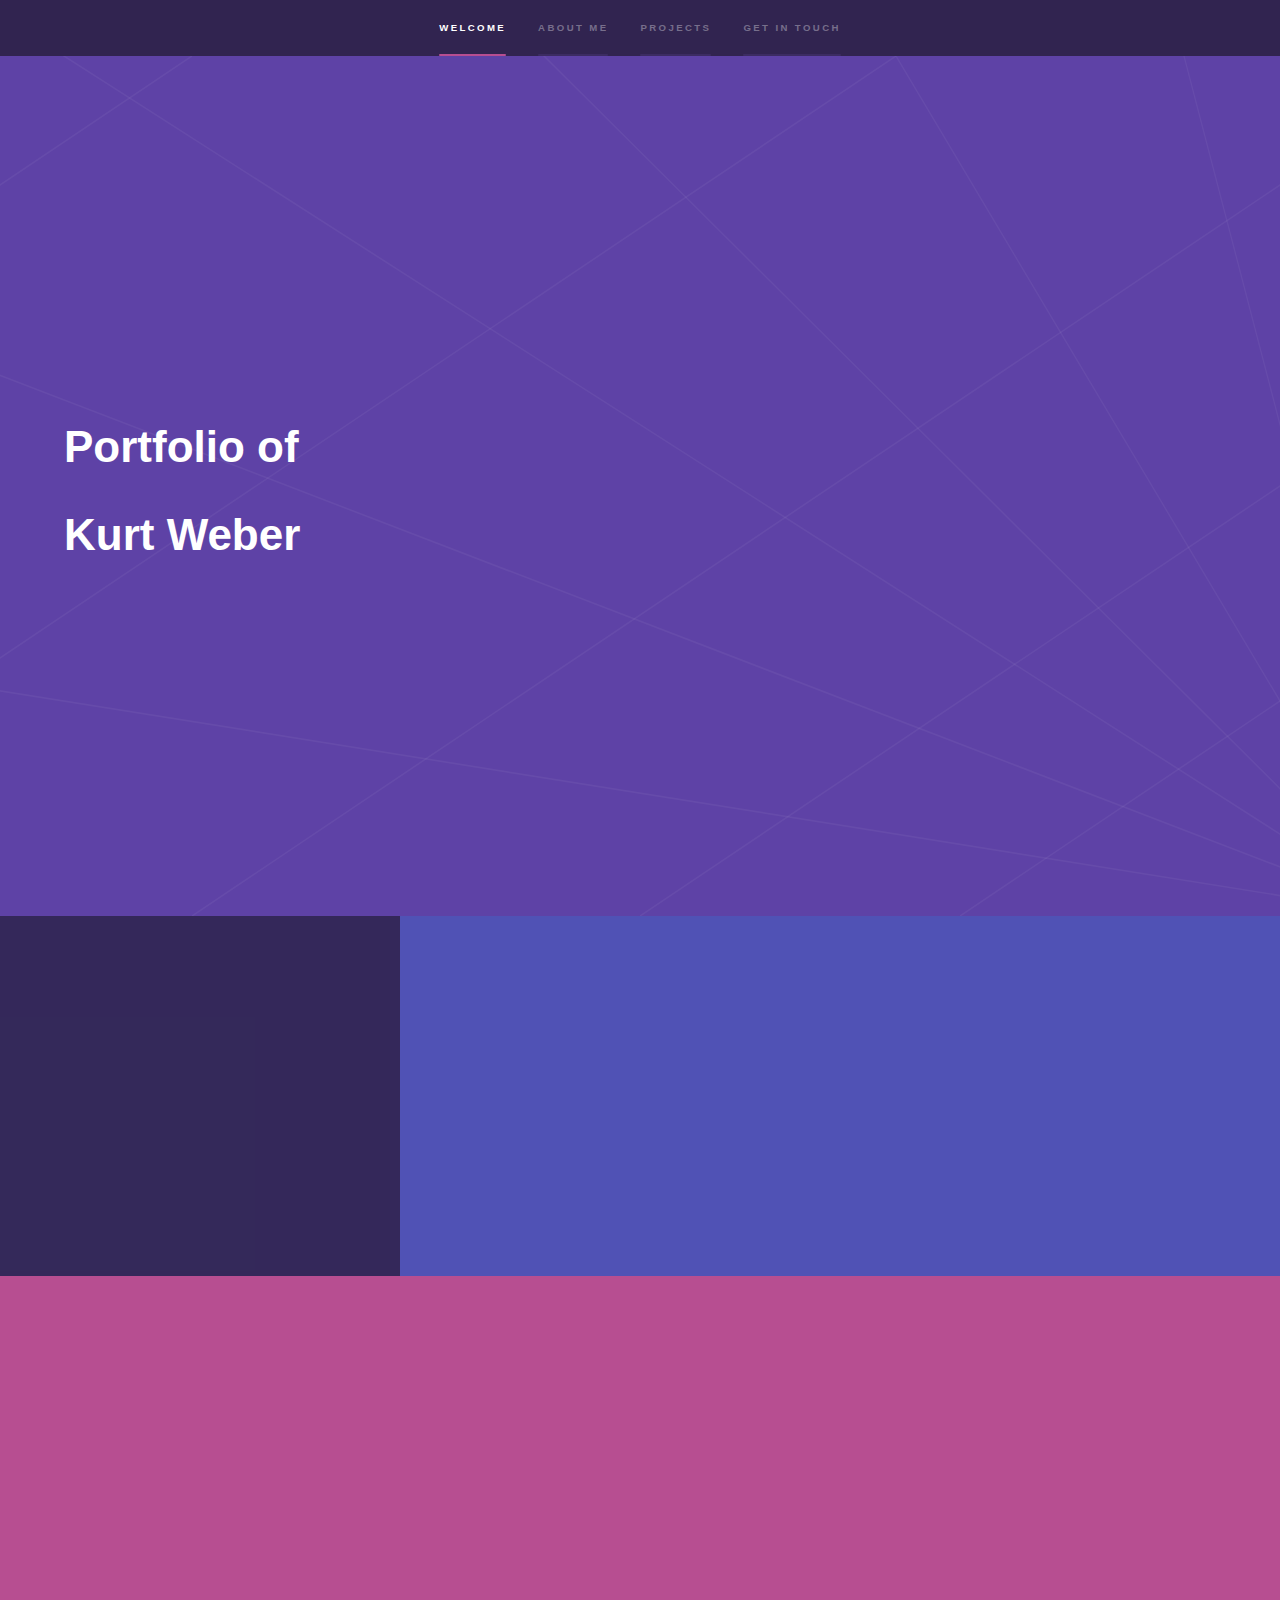
==== commit 0dc16cd6: "div section fix" ====
--- a/index.html
+++ b/index.html
@@ -49,11 +49,11 @@
 				<!-- One -->
 					<section id="one" class="wrapper style2 spotlights">
 						<section>
-							<a href="#" class="image" ><img src="images/RKT_2400.JPG" /></a>
+							<a href="#" class="image" ><img src="images/RKT_2400.JPG" alt=""/></a>
                             <div class="content">
 								<div class="inner">
 									<h2>Kurt Weber</h2>
-                                    <p>Skilled IT professional with over 15 years experience. Providing assistance and support for information systems, technology, software, and backup functions. Knowledgeable system administrator, network support specialist, desktop support, and telephone system support. Currently enrolled at <a href="https://wecancodeit.org/"><span id="fontChange"><span1 id="spanOne">We</span1><span2 id="spanTwo">Can</span2><span3 id="spanThree">{Code}</span3><span4 id="spanFour">IT</span4></span></a> seeking a Software Engineering Certificate which will be completed on December 2, 2016.</p>
+                                    <p>Skilled IT professional with over 15 years experience. Providing assistance and support for information systems, technology, software, and backup functions. Knowledgeable system administrator, network support specialist, desktop support, and telephone system support. Currently enrolled at <a href="https://wecancodeit.org/"><span id="fontChange"><span id="spanOne">We</span><span id="spanTwo">Can</span><span id="spanThree">{Code}</span><span id="spanFour">IT</span></span></a> seeking a Software Engineering Certificate which will be completed on December 2, 2016.</p>
 									<!--<p>Skilled IT professional with over 15 years experience.  Providing assistance and support for information systems, technology, software, and backup functions.  Knowledgeable system administrator, network support specialist, desktop support, and telephone support.  Currently, seeking a Software Engineering Certificate from <a href="https://wecancodeit.org/"><span id="fontChange"><span1 id="spanOne">We</span1><span2 id="spanTwo">Can</span2><span3 id="spanThree">{Code}</span3><span4 id="spanFour">IT</span4></span></a> and will graduate on December 2, 2016.</p>-->
                                     <!-- Removed Learn more button-->
                                     <!--<ul class="actions">
@@ -100,10 +100,10 @@
                                     <p>C# was used to create this project.</p>
 								</section>
 								<section>
-                                    <a href="https://github.com/KurtWeber/VirtualPetKurt"><img src="images/VirtualPet.PNG" width="400" /></a>
+                                    <a href="https://github.com/KurtWeber/VirtualPetKurt"><img src="images/VirtualPet.PNG" alt="" width="400" /></a>
                                 </section>
                                 <section>
-                                    <a href="https://github.com/KurtWeber/MVCReviewSiteProject"><img src="images/EmployeeReview.PNG" width="400"/></a>
+                                    <a href="https://github.com/KurtWeber/MVCReviewSiteProject"><img src="images/EmployeeReview.PNG" alt="" width="400"/></a>
                                 </section>
 								<section>
 									<h3>Employee Review</h3>
@@ -116,18 +116,17 @@
                                     <p>HTML and jQuery were used to create this project.</p>
 								</section>
 								<section>
-                                    <a href="https://github.com/KurtWeber/Magic8Ball"><img src="images/Magic8Ball.png" width="400" /></a>
+                                    <a href="https://github.com/KurtWeber/Magic8Ball"><img src="images/Magic8Ball.PNG" alt="" width="400" /></a>
                                 </section>
-							</div>
+                        </div>
+					</div>
                             <!-- Removed Learn more button-->
 							<!--<ul class="actions">
 								<li><a href="#" class="button">Learn more</a></li>
 							</ul>-->
 						
 					    </section>
-                
-
-				<!-- Three -->
+                	<!-- Three -->
 					<section id="three" class="wrapper style1 fade-up">
 						<div class="inner">
 							<h2>Get in touch</h2>
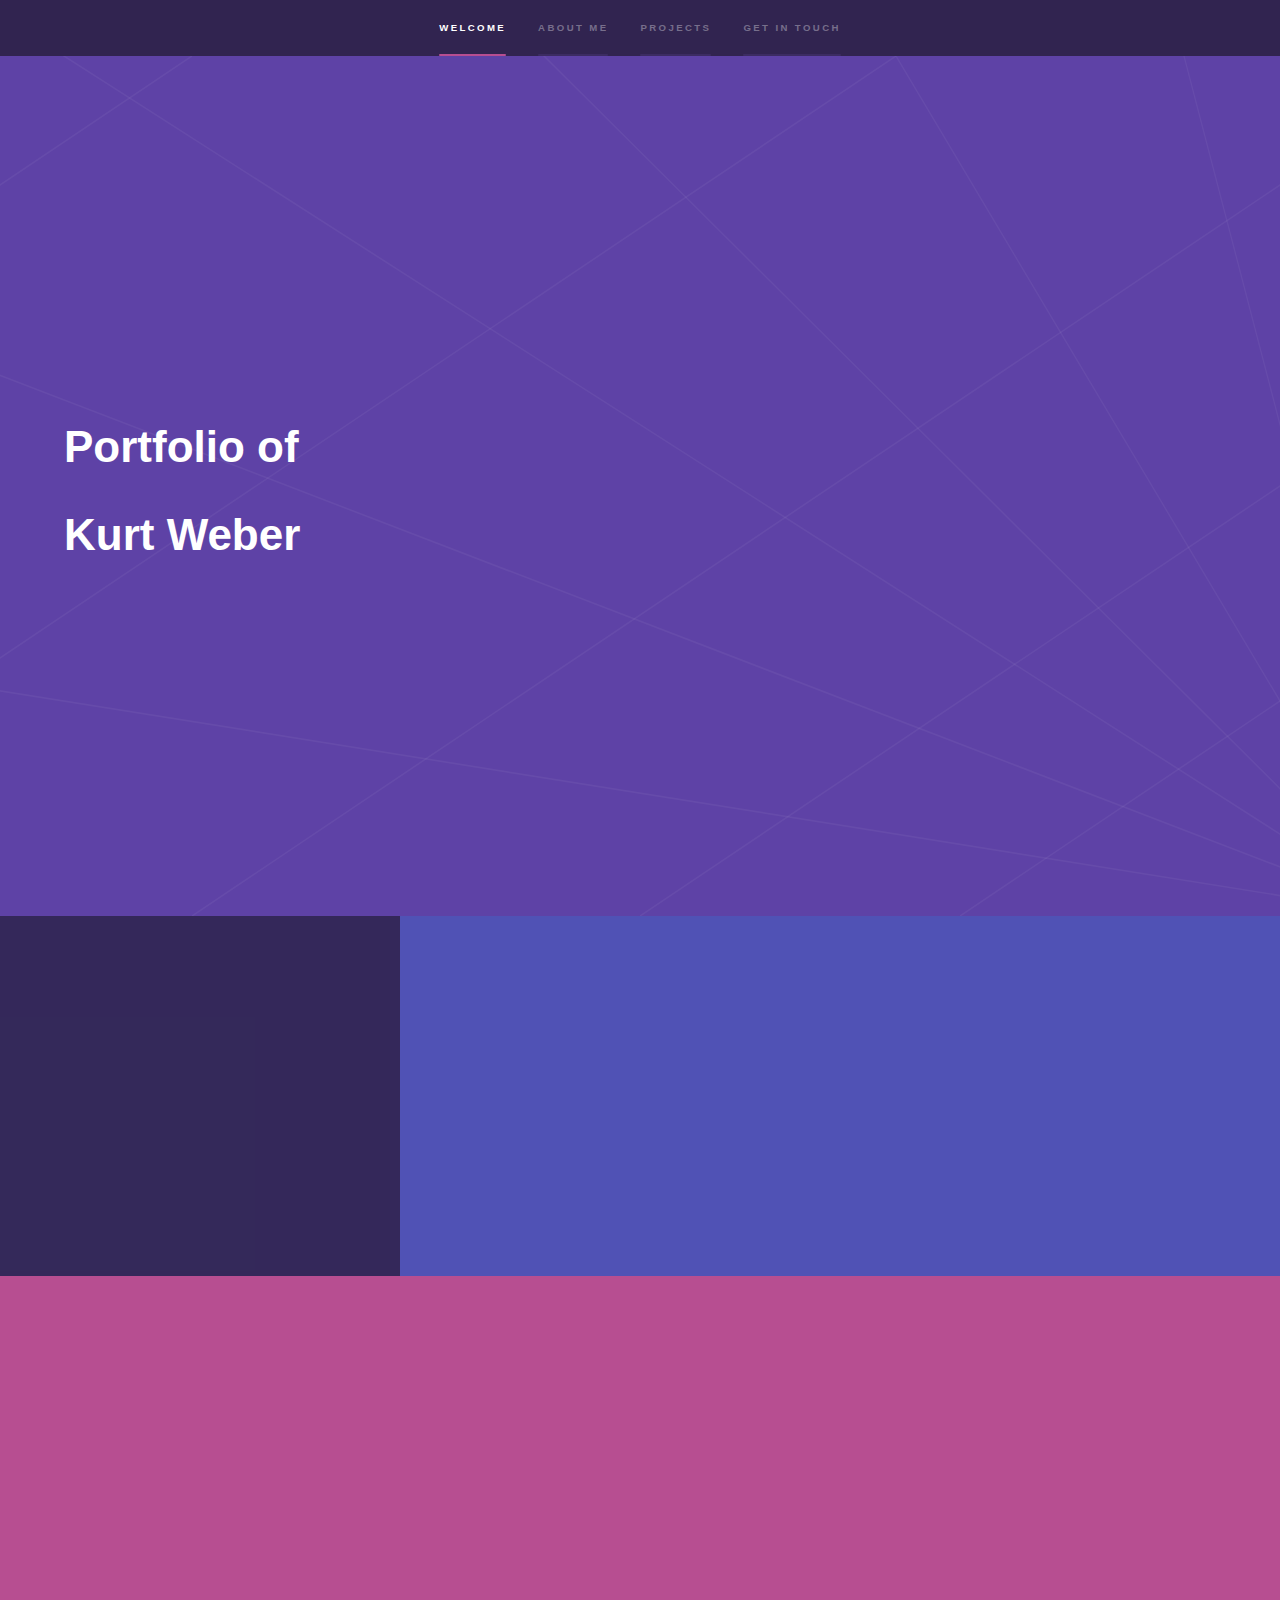
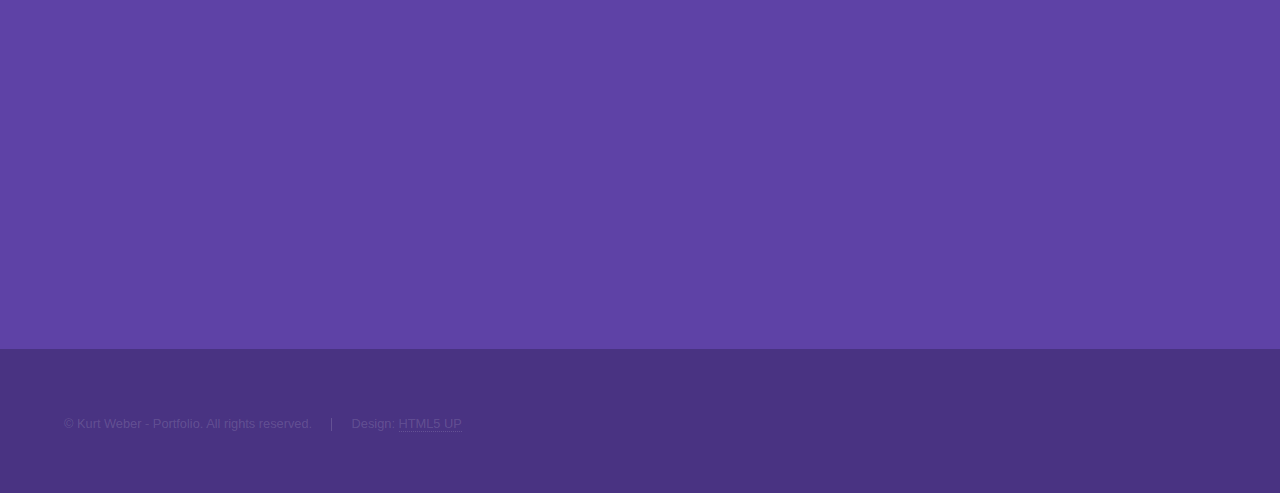
==== commit 1a8146f6: "Add files via upload" ====
--- a/index.html
+++ b/index.html
@@ -1,195 +1,196 @@
-﻿<!DOCTYPE HTML>
-<!--
-	Hyperspace by HTML5 UP
-	html5up.net | @ajlkn
-	Free for personal and commercial use under the CCA 3.0 license (html5up.net/license)
--->
-<html>
-	<head>
-		<title>Kurt Weber - Portfolio</title>
-		<meta charset="utf-8" />
-		<meta name="viewport" content="width=device-width, initial-scale=1" />
-		<!--[if lte IE 8]><script src="assets/js/ie/html5shiv.js"></script><![endif]-->
-		<link rel="stylesheet" href="assets/css/main.css" />
-        <!--[if lte IE 9]><link rel="stylesheet" href="assets/css/ie9.css" /><![endif]-->
-		<!--[if lte IE 8]><link rel="stylesheet" href="assets/css/ie8.css" /><![endif]-->
-        <link href="assets/css/style.css" rel="stylesheet" />
-  	</head>
-	<body>
-
-		<!-- Sidebar -->
-			<section id="sidebar">
-				<div class="inner">
-					<nav>
-						<ul>
-							<li><a href="#intro">Welcome</a></li>
-							<li><a href="#one">About me</a></li>
-							<li><a href="#two">Projects</a></li>
-							<li><a href="#three">Get in touch</a></li>
-						</ul>
-					</nav>
-				</div>
-			</section>
-
-		<!-- Wrapper -->
-			<div id="wrapper">
-
-				<!-- Intro -->
-					<section id="intro" class="wrapper style1 fullscreen fade-up">
-						<div class="inner">
-                            <h1>Portfolio of</h1>
-                            <h1>Kurt Weber</h1>
-                            <!-- Removed Learn more button-->
-							<!--<ul class="actions">
-								<li><a href="#one" class="button scrolly">Learn more</a></li>
-							</ul>-->
-						</div>
-					</section>
-
-				<!-- One -->
-					<section id="one" class="wrapper style2 spotlights">
-						<section>
-							<a href="#" class="image" ><img src="images/RKT_2400.JPG" alt=""/></a>
-                            <div class="content">
-								<div class="inner">
-									<h2>Kurt Weber</h2>
-                                    <p>Skilled IT professional with over 15 years experience. Providing assistance and support for information systems, technology, software, and backup functions. Knowledgeable system administrator, network support specialist, desktop support, and telephone system support. Currently enrolled at <a href="https://wecancodeit.org/"><span id="fontChange"><span id="spanOne">We</span><span id="spanTwo">Can</span><span id="spanThree">{Code}</span><span id="spanFour">IT</span></span></a> seeking a Software Engineering Certificate which will be completed on December 2, 2016.</p>
-									<!--<p>Skilled IT professional with over 15 years experience.  Providing assistance and support for information systems, technology, software, and backup functions.  Knowledgeable system administrator, network support specialist, desktop support, and telephone support.  Currently, seeking a Software Engineering Certificate from <a href="https://wecancodeit.org/"><span id="fontChange"><span1 id="spanOne">We</span1><span2 id="spanTwo">Can</span2><span3 id="spanThree">{Code}</span3><span4 id="spanFour">IT</span4></span></a> and will graduate on December 2, 2016.</p>-->
-                                    <!-- Removed Learn more button-->
-                                    <!--<ul class="actions">
-										<li><a href="#" class="button">Learn more</a></li>
-									</ul>-->
-								</div>
-							</div>
-						</section>
-						<!--<section>
-							<a href="#" class="image"><img src="images/pic02.jpg" alt="" data-position="top center" /></a>
-							<div class="content">
-								<div class="inner">
-									<h2>Feugiat consequat</h2>
-									<p>Phasellus convallis elit id ullamcorper pulvinar. Duis aliquam turpis mauris, eu ultricies erat malesuada quis. Aliquam dapibus.</p>
-									<ul class="actions">
-										<li><a href="#" class="button">Learn more</a></li>
-									</ul>
-								</div>
-							</div>
-						</section>
-						<section>
-							<a href="#" class="image"><img src="images/pic03.jpg" alt="" data-position="25% 25%" /></a>
-							<div class="content">
-								<div class="inner">
-									<h2>Ultricies aliquam</h2>
-									<p>Phasellus convallis elit id ullamcorper pulvinar. Duis aliquam turpis mauris, eu ultricies erat malesuada quis. Aliquam dapibus.</p>
-									<ul class="actions">
-										<li><a href="#" class="button">Learn more</a></li>
-									</ul>
-								</div>
-							</div>
-						</section>-->
-					</section>
-
-				<!-- Two -->
-					<section id="two" class="wrapper style3 fade-up">
-						<div class="inner">
-							<h2>Projects</h2>
-							
-							<div class="features">
-								<section>
-                                   	<h3>Virtual Pet</h3>
-                                    <p>This project will keep track of the care your Virtual Pet receives. Be careful, if your pet isn't cared for properly, it may escape.</p>
-                                    <p>C# was used to create this project.</p>
-								</section>
-								<section>
-                                    <a href="https://github.com/KurtWeber/VirtualPetKurt"><img src="images/VirtualPet.PNG" alt="" width="400" /></a>
-                                </section>
-                                <section>
-                                    <a href="https://github.com/KurtWeber/MVCReviewSiteProject"><img src="images/EmployeeReview.PNG" alt="" width="400"/></a>
-                                </section>
-								<section>
-									<h3>Employee Review</h3>
-									<p>Employee Review application will help managers keep track of employee reviews</p>
-                                    <p>MVC, C#, SQL, and HTML were used to create this project.</p>
-								</section>
-								<section>
-                                    <h3>Magic 8 Ball</h3>
-                                    <p>The Magic 8 Ball will give a user responses to any of their questions.</p>
-                                    <p>HTML and jQuery were used to create this project.</p>
-								</section>
-								<section>
-                                    <a href="https://github.com/KurtWeber/Magic8Ball"><img src="images/Magic8Ball.PNG" alt="" width="400" /></a>
-                                </section>
-                        </div>
-					</div>
-                            <!-- Removed Learn more button-->
-							<!--<ul class="actions">
-								<li><a href="#" class="button">Learn more</a></li>
-							</ul>-->
-						
-					    </section>
-                	<!-- Three -->
-					<section id="three" class="wrapper style1 fade-up">
-						<div class="inner">
-							<h2>Get in touch</h2>
-							<p>Feel free to contact me with any questions. I look forward to hearing from you.</p>
-							<div class="split style1">
-								<section>
-                                    <!-- action ="https://formspree.io/weberkrt@msn.com" send form to my email through https://formspree.io-->
-									<form method="post" action="https://formspree.io/weberkrt@msn.com">
-										<div class="field half first">
-											<label for="name">Name</label>
-											<input type="text" name="name" id="name" />
-										</div>
-										<div class="field half">
-											<label for="email">Email</label>
-											<input type="text" name="email" id="email" />
-										</div>
-										<div class="field">
-											<label for="message">Message</label>
-											<textarea name="message" id="message" rows="5"></textarea>
-										</div>
-										<ul class="actions">
-											<li><a href="" class="button submit">Send Message</a></li>
-										</ul>
-									</form>
-								</section>
-								<section>
-									<ul class="contact">
-										<li>
-											<h3>Email</h3>
-											<a href="#">weberkrt@msn.com</a>
-										</li>
-										<li>
-											<h3>Social</h3>
-											<ul class="icons">
-												<li><a href="https://github.com/KurtWeber" class="fa-github"><span class="label">GitHub</span></a></li>
-												<li><a href="https://www.linkedin.com/in/kurt-weber" class="fa-linkedin"><span class="label">LinkedIn</span></a></li>
-											</ul>
-										</li>
-									</ul>
-								</section>
-							</div>
-						</div>
-					</section>
-
-			</div>
-
-		<!-- Footer -->
-			<footer id="footer" class="wrapper style1-alt">
-				<div class="inner">
-					<ul class="menu">
-						<li>&copy; Kurt Weber - Portfolio. All rights reserved.</li><li>Design: <a href="http://html5up.net">HTML5 UP</a></li>
-					</ul>
-				</div>
-			</footer>
-
-		<!-- Scripts -->
-			<script src="assets/js/jquery.min.js"></script>
-			<script src="assets/js/jquery.scrollex.min.js"></script>
-			<script src="assets/js/jquery.scrolly.min.js"></script>
-			<script src="assets/js/skel.min.js"></script>
-			<script src="assets/js/util.js"></script>
-			<!--[if lte IE 8]><script src="assets/js/ie/respond.min.js"></script><![endif]-->
-			<script src="assets/js/main.js"></script>
-
-	</body>
+﻿<!DOCTYPE HTML>
+<!--
+	Hyperspace by HTML5 UP
+	html5up.net | @ajlkn
+	Free for personal and commercial use under the CCA 3.0 license (html5up.net/license)
+-->
+<html>
+	<head>
+		<title>Kurt Weber - Portfolio</title>
+		<meta charset="utf-8" />
+		<meta name="viewport" content="width=device-width, initial-scale=1" />
+		<!--[if lte IE 8]><script src="assets/js/ie/html5shiv.js"></script><![endif]-->
+		<link rel="stylesheet" href="assets/css/main.css" />
+        <!--[if lte IE 9]><link rel="stylesheet" href="assets/css/ie9.css" /><![endif]-->
+		<!--[if lte IE 8]><link rel="stylesheet" href="assets/css/ie8.css" /><![endif]-->
+        <link href="assets/css/style.css" rel="stylesheet" />
+  	</head>
+	<body>
+
+		<!-- Sidebar -->
+			<section id="sidebar">
+				<div class="inner">
+					<nav>
+						<ul>
+							<li><a href="#intro">Welcome</a></li>
+							<li><a href="#one">About me</a></li>
+							<li><a href="#two">Projects</a></li>
+							<li><a href="#three">Get in touch</a></li>
+						</ul>
+					</nav>
+				</div>
+			</section>
+
+		<!-- Wrapper -->
+			<div id="wrapper">
+
+				<!-- Intro -->
+					<section id="intro" class="wrapper style1 fullscreen fade-up">
+						<div class="inner">
+                            <h1>Portfolio of</h1>
+                            <h1>Kurt Weber</h1>
+                            <!-- Removed Learn more button-->
+							<!--<ul class="actions">
+								<li><a href="#one" class="button scrolly">Learn more</a></li>
+							</ul>-->
+						</div>
+					</section>
+
+				<!-- One -->
+					<section id="one" class="wrapper style2 spotlights">
+						<section>
+							<a href="#" class="image" ><img src="images/RKT_2400.JPG" class="img-responsive" /></a>
+                            <div class="content">
+								<div class="inner">
+									<h2>Kurt Weber</h2>
+                                    <p>Skilled IT professional with over 15 years experience. Providing assistance and support for information systems, technology, software, and backup functions. Knowledgeable system administrator, network support specialist, desktop support, and telephone system support. Currently enrolled at <a href="https://wecancodeit.org/"><span id="fontChange"><span1 id="spanOne">We</span1><span2 id="spanTwo">Can</span2><span3 id="spanThree">{Code}</span3><span4 id="spanFour">IT</span4></span></a> seeking a Software Engineering Certificate which will be completed on December 2, 2016.</p>
+									<!--<p>Skilled IT professional with over 15 years experience.  Providing assistance and support for information systems, technology, software, and backup functions.  Knowledgeable system administrator, network support specialist, desktop support, and telephone support.  Currently, seeking a Software Engineering Certificate from <a href="https://wecancodeit.org/"><span id="fontChange"><span1 id="spanOne">We</span1><span2 id="spanTwo">Can</span2><span3 id="spanThree">{Code}</span3><span4 id="spanFour">IT</span4></span></a> and will graduate on December 2, 2016.</p>-->
+                                    <!-- Removed Learn more button-->
+                                    <!--<ul class="actions">
+										<li><a href="#" class="button">Learn more</a></li>
+									</ul>-->
+								</div>
+							</div>
+						</section>
+						<!--<section>
+							<a href="#" class="image"><img src="images/pic02.jpg" alt="" data-position="top center" /></a>
+							<div class="content">
+								<div class="inner">
+									<h2>Feugiat consequat</h2>
+									<p>Phasellus convallis elit id ullamcorper pulvinar. Duis aliquam turpis mauris, eu ultricies erat malesuada quis. Aliquam dapibus.</p>
+									<ul class="actions">
+										<li><a href="#" class="button">Learn more</a></li>
+									</ul>
+								</div>
+							</div>
+						</section>
+						<section>
+							<a href="#" class="image"><img src="images/pic03.jpg" alt="" data-position="25% 25%" /></a>
+							<div class="content">
+								<div class="inner">
+									<h2>Ultricies aliquam</h2>
+									<p>Phasellus convallis elit id ullamcorper pulvinar. Duis aliquam turpis mauris, eu ultricies erat malesuada quis. Aliquam dapibus.</p>
+									<ul class="actions">
+										<li><a href="#" class="button">Learn more</a></li>
+									</ul>
+								</div>
+							</div>
+						</section>-->
+					</section>
+
+				<!-- Two -->
+					<section id="two" class="wrapper style3 fade-up">
+						<div class="inner">
+							<h2>Projects</h2>
+							
+							<div class="features">
+								<section>
+                                   	<h3>Virtual Pet</h3>
+                                    <p>This project will keep track of the care your Virtual Pet receives. Be careful, if your pet isn't cared for properly, it may escape.</p>
+                                    <p>C# was used to create this project.</p>
+								</section>
+								<section>
+                                    <a href="https://github.com/KurtWeber/VirtualPetKurt"><img src="images/VirtualPet.PNG" class="fix" /></a>
+                                </section>
+                                <section>
+                                    <a href="https://github.com/KurtWeber/MVCReviewSiteProject"><img src="images/EmployeeReview.PNG" class="fix"/></a>
+                                </section>
+								<section>
+									<h3>Employee Review</h3>
+									<p>Employee Review application will help managers keep track of employee reviews</p>
+                                    <p>MVC, C#, SQL, and HTML were used to create this project.</p>
+								</section>
+								<section>
+                                    <h3>Magic 8 Ball</h3>
+                                    <p>The Magic 8 Ball will give a user responses to any of their questions.</p>
+                                    <p>HTML and jQuery were used to create this project.</p>
+								</section>
+								<section>
+                                    <a href="https://github.com/KurtWeber/Magic8Ball"><img src="images/Magic8Ball.png" class="fix" /></a>
+                                </section>
+							</div>
+                            <!-- Removed Learn more button-->
+							<!--<ul class="actions">
+								<li><a href="#" class="button">Learn more</a></li>
+							</ul>-->
+						
+					    </section>
+                
+
+				<!-- Three -->
+					<section id="three" class="wrapper style1 fade-up">
+						<div class="inner">
+							<h2>Get in touch</h2>
+							<p>Feel free to contact me with any questions. I look forward to hearing from you.</p>
+							<div class="split style1">
+								<section>
+                                    <!-- action ="https://formspree.io/weberkrt@msn.com" send form to my email through https://formspree.io-->
+									<form method="post" action="https://formspree.io/weberkrt@msn.com">
+										<div class="field half first">
+											<label for="name">Name</label>
+											<input type="text" name="name" id="name" />
+										</div>
+										<div class="field half">
+											<label for="email">Email</label>
+											<input type="text" name="email" id="email" />
+										</div>
+										<div class="field">
+											<label for="message">Message</label>
+											<textarea name="message" id="message" rows="5"></textarea>
+										</div>
+										<ul class="actions">
+											<li><a href="" class="button submit">Send Message</a></li>
+										</ul>
+									</form>
+								</section>
+								<section>
+									<ul class="contact">
+										<li>
+											<h3>Email</h3>
+											<a href="#">weberkrt@msn.com</a>
+										</li>
+										<li>
+											<h3>Social</h3>
+											<ul class="icons">
+												<li><a href="https://github.com/KurtWeber" class="fa-github"><span class="label">GitHub</span></a></li>
+												<li><a href="https://www.linkedin.com/in/kurt-weber" class="fa-linkedin"><span class="label">LinkedIn</span></a></li>
+											</ul>
+										</li>
+									</ul>
+								</section>
+							</div>
+						</div>
+					</section>
+
+			</div>
+
+		<!-- Footer -->
+			<footer id="footer" class="wrapper style1-alt">
+				<div class="inner">
+					<ul class="menu">
+						<li>&copy; Kurt Weber - Portfolio. All rights reserved.</li><li>Design: <a href="http://html5up.net">HTML5 UP</a></li>
+					</ul>
+				</div>
+			</footer>
+
+		<!-- Scripts -->
+			<script src="assets/js/jquery.min.js"></script>
+			<script src="assets/js/jquery.scrollex.min.js"></script>
+			<script src="assets/js/jquery.scrolly.min.js"></script>
+			<script src="assets/js/skel.min.js"></script>
+			<script src="assets/js/util.js"></script>
+			<!--[if lte IE 8]><script src="assets/js/ie/respond.min.js"></script><![endif]-->
+			<script src="assets/js/main.js"></script>
+
+	</body>
 </html>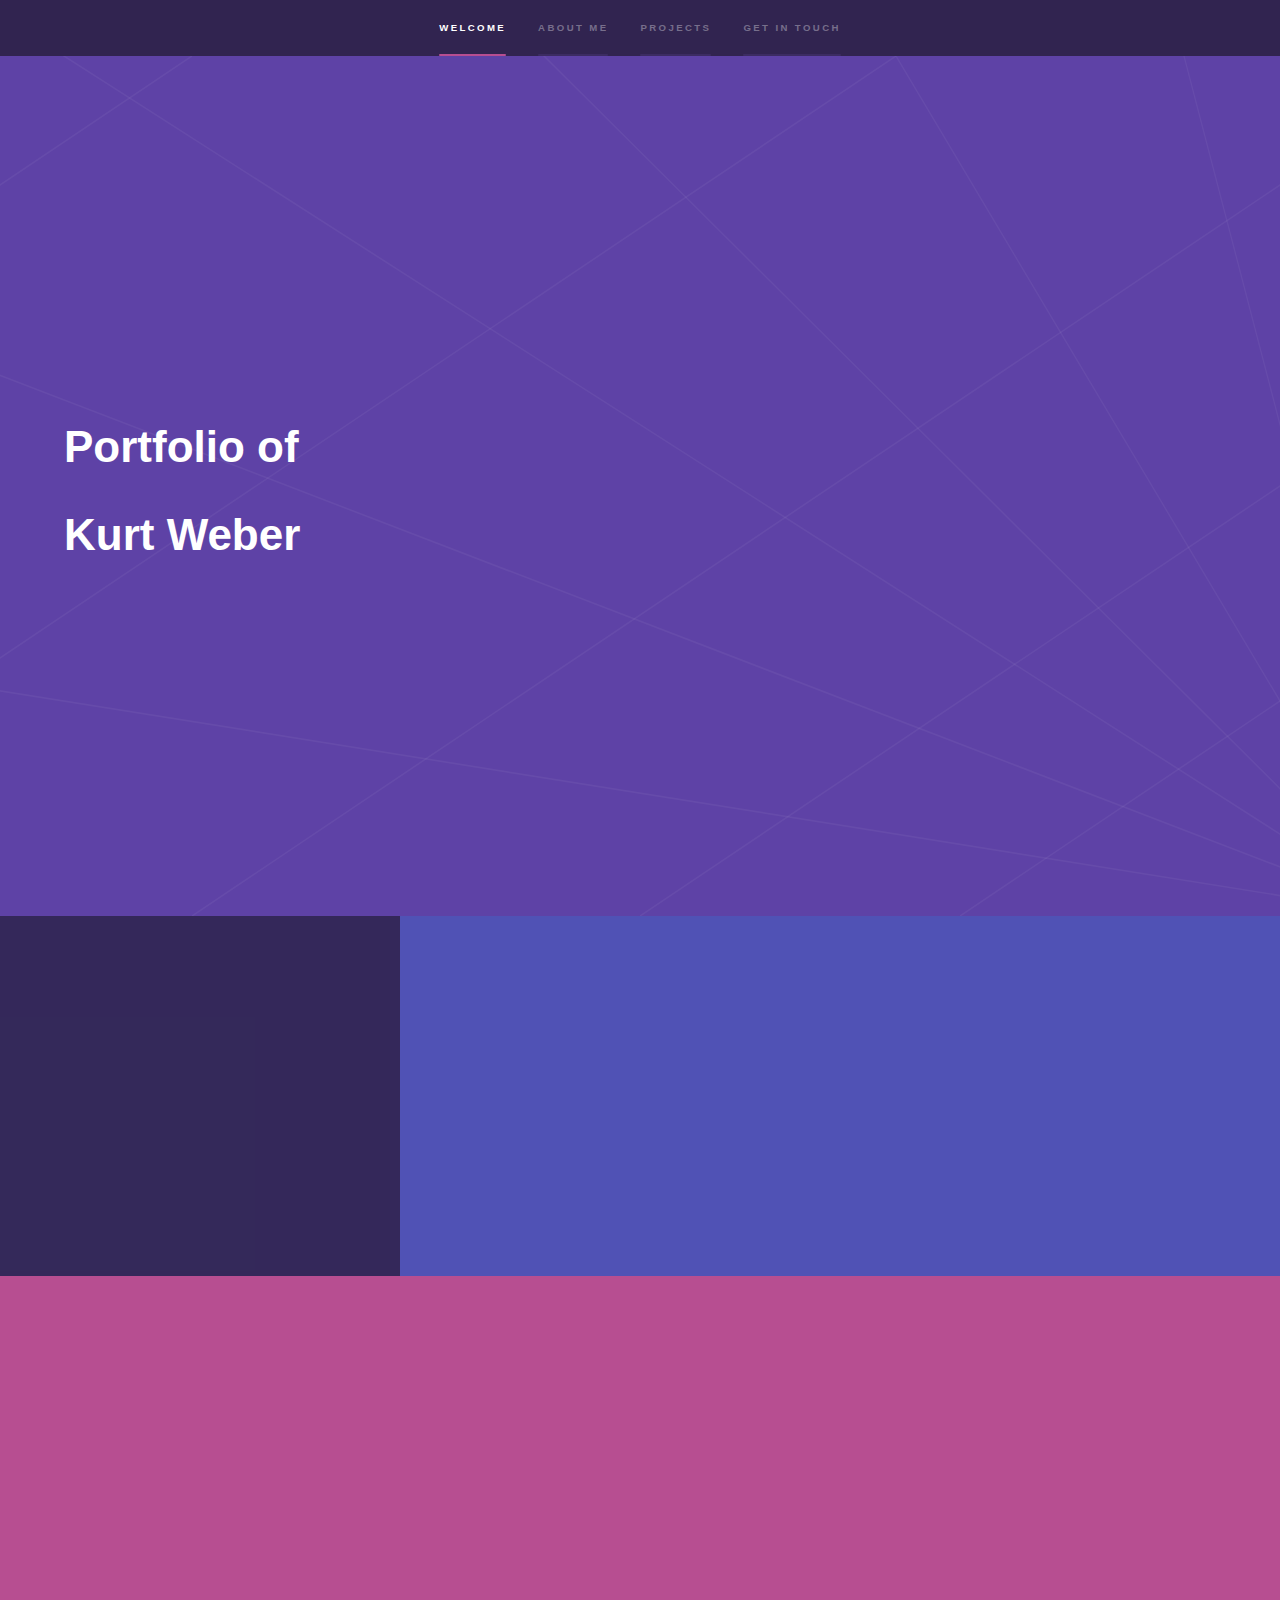
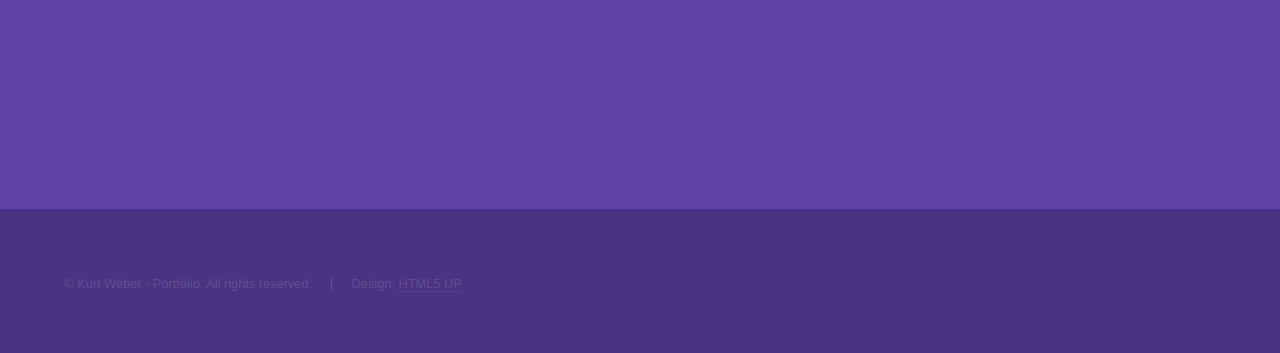
==== commit 693ac0e5: "Add files via upload" ====
--- a/index.html
+++ b/index.html
@@ -49,7 +49,7 @@
 				<!-- One -->
 					<section id="one" class="wrapper style2 spotlights">
 						<section>
-							<a href="#" class="image" ><img src="images/RKT_2400.JPG" class="img-responsive" /></a>
+							<a href="#" class="image" ><img src="images/RKT_2400.JPG" class="fix" /></a>
                             <div class="content">
 								<div class="inner">
 									<h2>Kurt Weber</h2>
@@ -116,7 +116,7 @@
                                     <p>HTML and jQuery were used to create this project.</p>
 								</section>
 								<section>
-                                    <a href="https://github.com/KurtWeber/Magic8Ball"><img src="images/Magic8Ball.png" class="fix" /></a>
+                                    <a href="https://github.com/KurtWeber/Magic8Ball"><img src="images/Magic8Ball.PNG" class="fix" /></a>
                                 </section>
 							</div>
                             <!-- Removed Learn more button-->
--- a/assets/css/style.css
+++ b/assets/css/style.css
@@ -1,28 +1,31 @@
-﻿/*Some of my changes*/
-/*Change the color and thickness of the <hr/> footer line*/
-#footerLine {
-    border-bottom: groove; 
-    border-color: #429fd7;
-}
-/*WeCabCodeIT logo colors*/
-#spanOne {
-    /*We*/
-    color: #d8005c;
-}
-#spanTwo {
-    /*Can*/
-    color: #50B735;
-}
-#spanThree {
-    /*{Code}*/
-    color: #429fd7;
-}
-#spanFour {
-    /*IT*/
-    color: #f15d00;
-}
-
-/*Fix screenshot margins*/
-.features section {
-    padding: 20px 20px;
+﻿/*Some of my changes*/
+/*Change the color and thickness of the <hr/> footer line*/
+#footerLine {
+    border-bottom: groove; 
+    border-color: #429fd7;
+}
+/*WeCabCodeIT logo colors*/
+#spanOne {
+    /*We*/
+    color: #d8005c;
+}
+#spanTwo {
+    /*Can*/
+    color: #50B735;
+}
+#spanThree {
+    /*{Code}*/
+    color: #429fd7;
+}
+#spanFour {
+    /*IT*/
+    color: #f15d00;
+}
+
+/*Fix screenshot margins*/
+.features section {
+    padding: 20px 20px;
+}
+.fix {
+    width: 100%;
 }